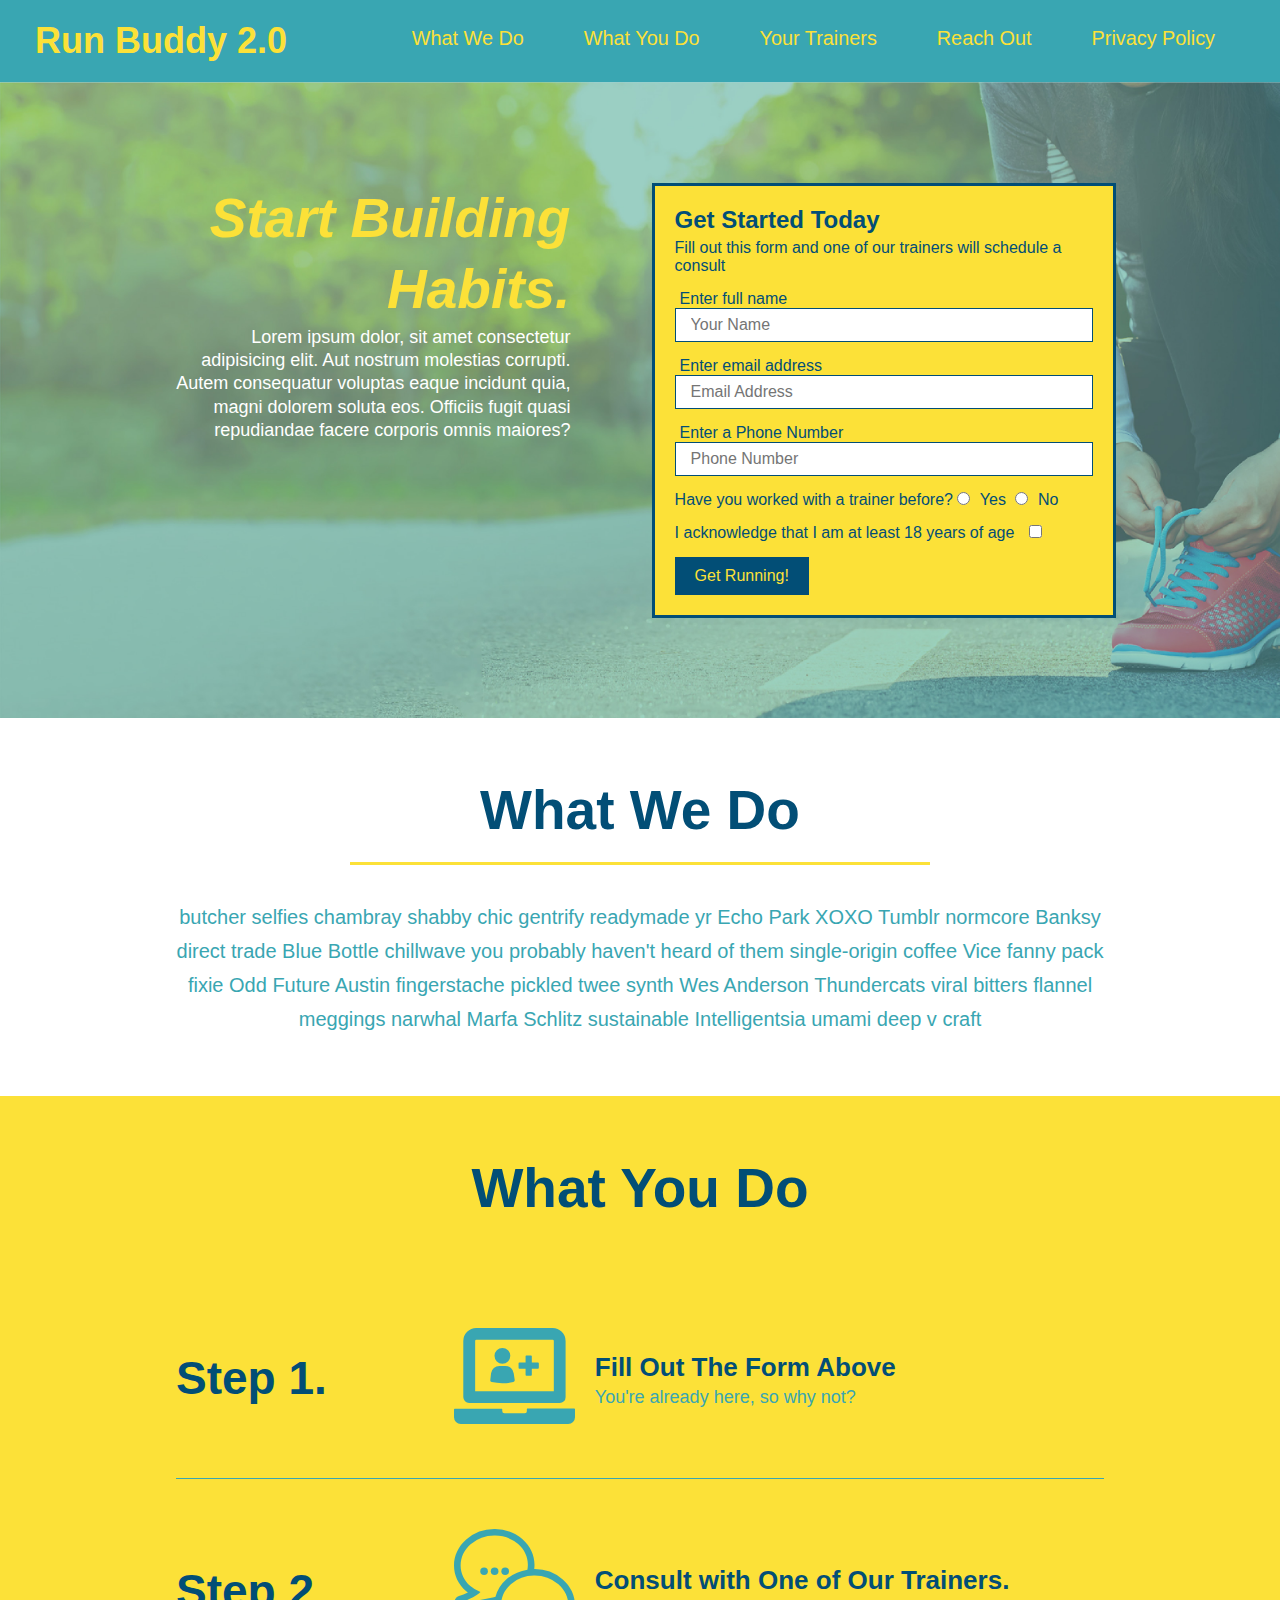
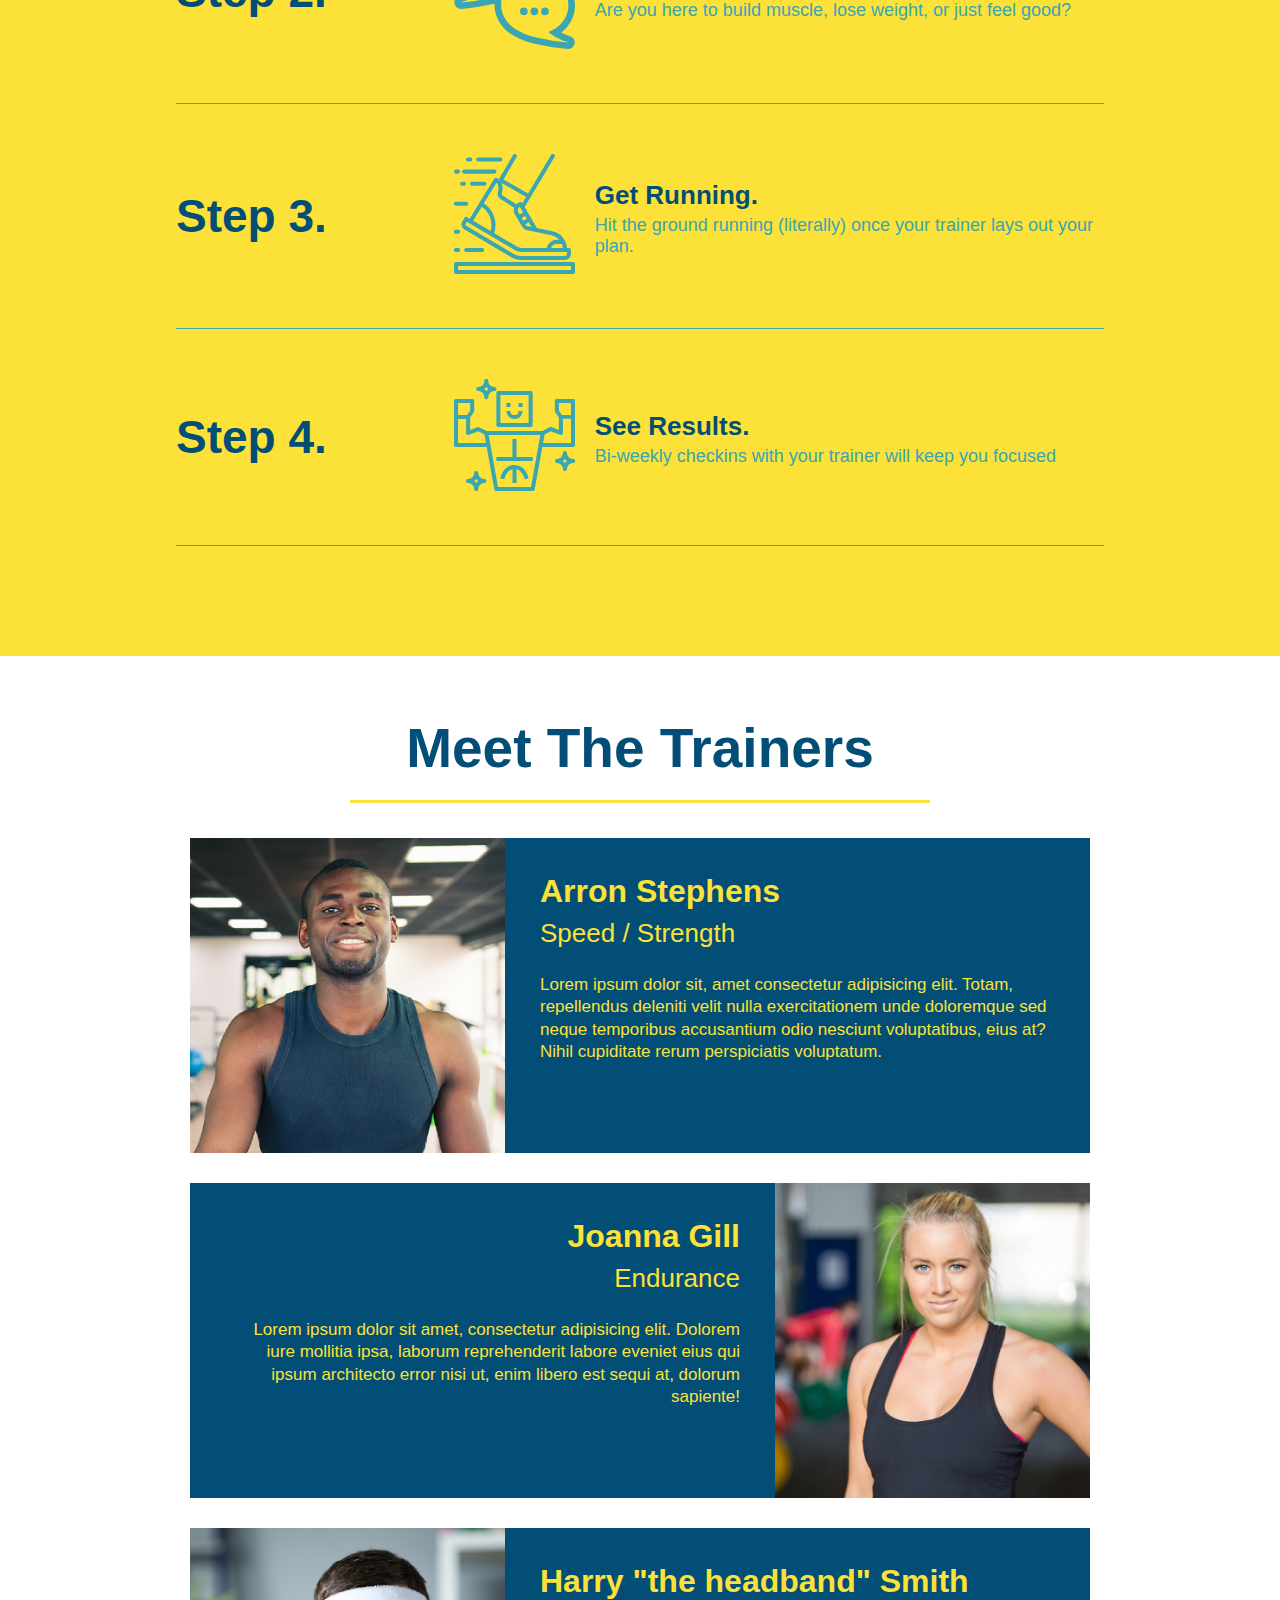
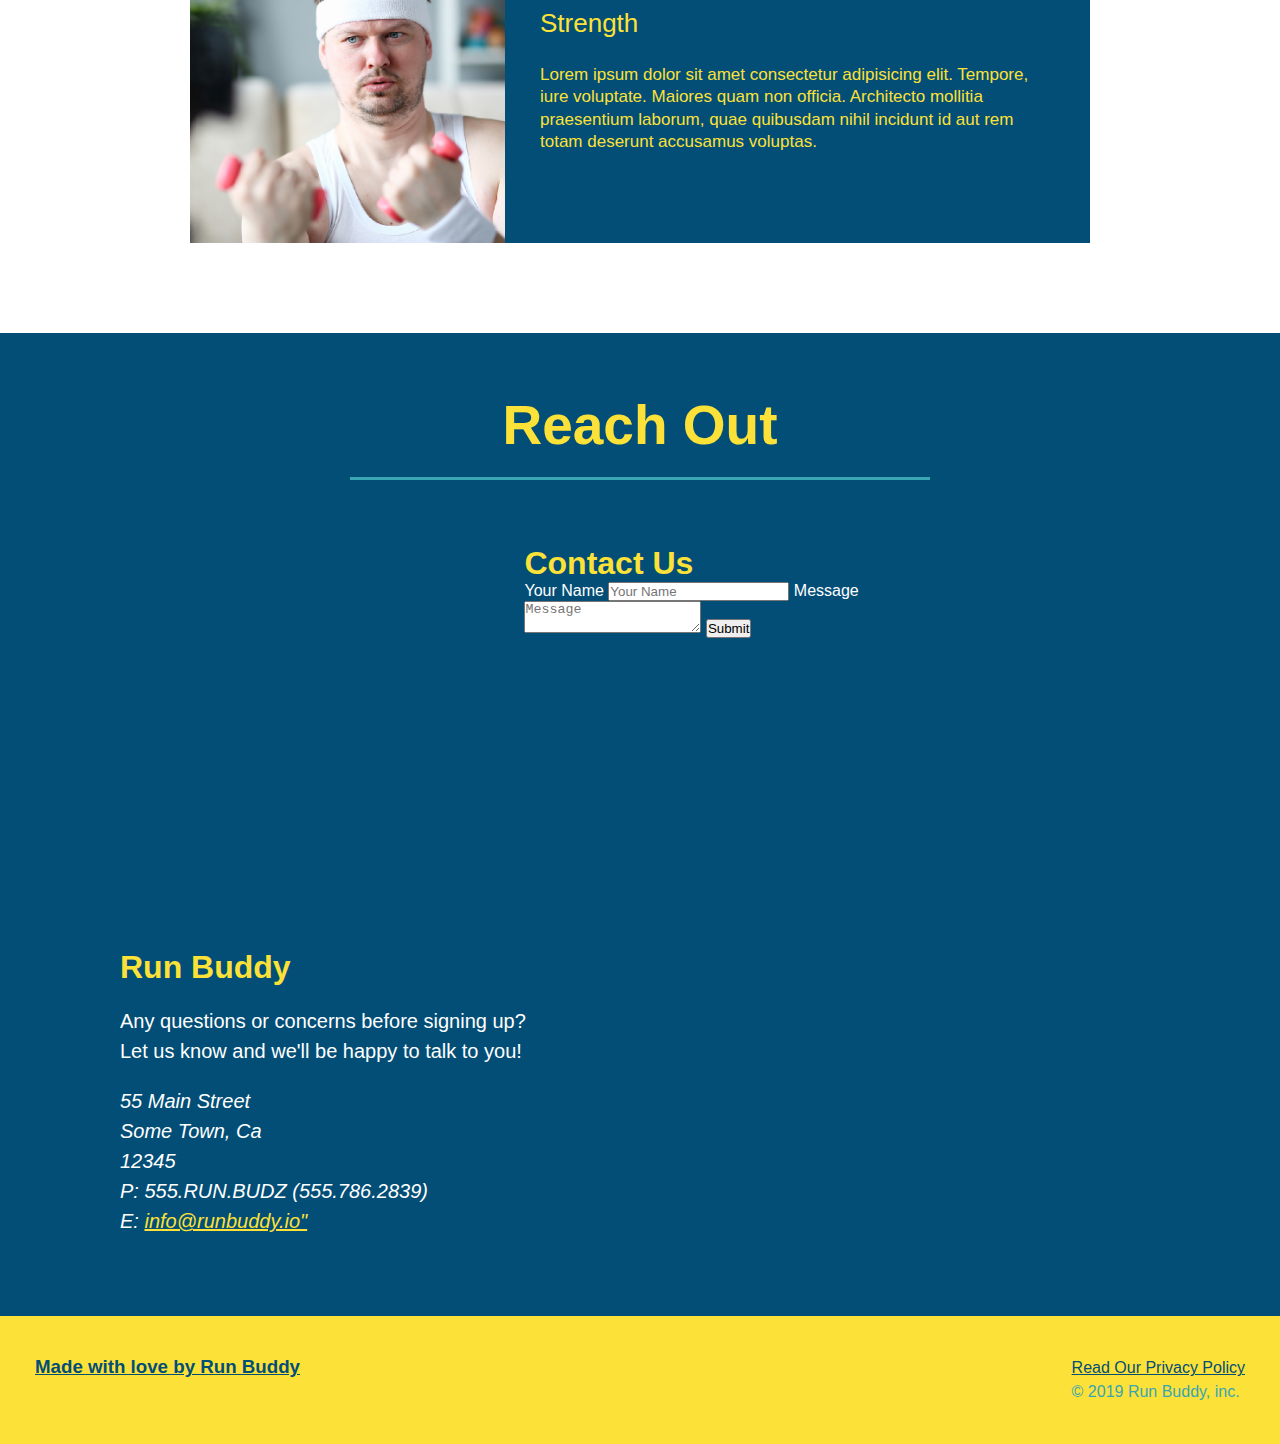
==== index.html @ e5f7a43a "added flexbox and css to steps" ====
<!DOCTYPE html>
<html lang="en">
<head>
    <meta charset="UTF-8">
    <meta name="viewport" content="width=device-width, initial-scale=1.0">
    <title>Run Buddy 2.0 Landing Page</title>
    <link rel="stylesheet" href="./assets/css/stylesheet.css"/>
</head>
<body>
    <!-- Navigation -->
    <header>
        <h1>
            <a href="index.html">Run Buddy 2.0</a>
        </h1>
            <nav>
                <ul>
                    <li>
                        <a href="#what-we-do">What We Do</a>
                    </li>
                    <li>
                        <a href="#what-you-do">What You Do</a>
                    </li>
                    <li>
                        <a href="#your-trainers">Your Trainers</a>
                    </li>
                    <li>
                        <a href="#reach-out">Reach Out</a>
                    </li>
                    <li>
                        <a href="./privacy-policy.html">Privacy Policy</a>
                    </li>
                </ul>
            </nav>
    </header>

    <!-- Hero/Jumbotron-->
    <section class="hero">
        <div class="hero-cta">
            <h2>Start Building Habits.</h2>
            <p>
                Lorem ipsum dolor, sit amet consectetur adipisicing elit. Aut nostrum molestias corrupti. Autem consequatur voluptas eaque incidunt quia, magni dolorem soluta eos. Officiis fugit quasi repudiandae facere corporis omnis maiores?
            </p>
        </div>
        <div class="hero-form">
            <h3>
                Get Started Today
            </h3>
            <p>Fill out this form and one of our trainers will schedule a consult</p>
        <form>
            <label for="name">Enter full name</label>
            <input type="text" placeholder="Your Name" name="name" id="name" class="form-input" />
            <label for="email">Enter email address</label>
            <input type="email" placeholder="Email Address" name="email" id="email" class="form-input" />
            <label for="phone">Enter a Phone Number</label>
            <input type="tel" placeholder="Phone Number" name="phone" id="phone" class="form-input" />
            <p>
                Have you worked with a trainer before?
                <input type="radio" name="trainer-confirm" id="trainer-yes" />
                <label for="trainer-yes">Yes</label>
                <input type="radio" name="trainer-confirm" id="trainer-no" />
                <label for="trainer-no">No</label>
            </p>
            <p>
                I acknowledge that I am at least 18 years of age
                <label for="checkbox"></label>
                <input type="checkbox" name="age-confirm" id="checkbox" />
            </p>
            <button type="submit">
                Get Running!
            </button>
        </form>
        </div>
    </section>

    <!-- Self Explain Section -->
    <section id="what-we-do" class="intro">
        <div class="flex-row">  
            <h2 class="section-title primary-border">
                What We Do
            </h2>
        </div>
        <div class="flex-row">
            <p>
                butcher selfies chambray shabby chic gentrify readymade yr Echo Park XOXO Tumblr normcore Banksy direct trade Blue Bottle chillwave you probably haven't heard of them single-origin coffee Vice fanny pack fixie Odd Future Austin fingerstache pickled twee synth Wes Anderson Thundercats viral bitters flannel meggings narwhal Marfa Schlitz sustainable Intelligentsia umami deep v craft
            </p>
        </div>
    </section>

    <!-- What they do -->
    <section id="what-you-do" class="steps">
        <div class="flex-row">
            <h2 class="section-title primary-border">
                What You Do
            </h2>
        </div>
            <div class="step">
                <h3>Step 1.</h3>    
                <div class="step-info">
                    <div class="step-img">
                        <img src="./assets/images/step-1.svg" alt="step one" />
                    </div>
                    <div class="step-text">
                        <h4>Fill Out The Form Above</h4>
                        <p>You're already here, so why not?</p>
                    </div>
                </div>
            </div>

            <div class="step">
                <h3>Step 2.</h3>
                <div class="step-info">
                    <div class="step-img">
                        <img src="./assets/images/step-2.svg" alt="step two" />
                    </div>
                    <div class="step-text">
                        <h4>Consult with One of Our Trainers.</h4>
                        <p>Are you here to build muscle, lose weight, or just feel good?</p>
                    </div>
                </div>
            </div>

            <div class="step">
                <h3>Step 3.</h3>
                <div class="step-info">
                    <div class="step-img">
                        <img src="./assets/images/step-3.svg" alt="step three" />
                    </div>
                    <div class="step-text">
                        <h4>Get Running.</h4>
                        <p>Hit the ground running (literally) once your trainer lays out your plan.</p>
                    </div>
                </div>
            </div>

            <div class="step">
                <h3>Step 4.</h3>
                <div class="step-info">
                    <div class="step-img">
                        <img src="./assets/images/step-4.svg" alt="step four" />
                    </div>
                    <div class="step-text">
                        <h4>See Results.</h4>
                        <p>Bi-weekly checkins with your trainer will keep you focused</p>
                    </div>
                </div>
            </div>
    </section>
    
    <!-- Trainers -->
    <section id="your-trainers" class="trainers">
        <div class="flex-row">
            <h2 class="section-title primary-border">
                Meet The Trainers
            </h2>
        </div>
            <article class="trainer">
                <img src="./assets/images/trainer-1.jpg" alt="Arron Stephens in his workout clothes ready to pump iron" />
                <div class="trainer-bio text-left">
                    <h3>Arron Stephens</h3>
                    <h4>Speed / Strength</h4>
                    <p>
                        Lorem ipsum dolor sit, amet consectetur adipisicing elit. Totam, repellendus deleniti velit nulla exercitationem unde doloremque sed neque temporibus accusantium odio nesciunt voluptatibus, eius at? Nihil cupiditate rerum perspiciatis voluptatum.    
                    </p>
                </div>
            </article>

            <article class="trainer">
                <div class="trainer-bio text-right">
                    <h3>Joanna Gill</h3>
                    <h4>Endurance</h4>
                    <p>
                        Lorem ipsum dolor sit amet, consectetur adipisicing elit. Dolorem iure mollitia ipsa, laborum reprehenderit labore eveniet eius qui ipsum architecto error nisi ut, enim libero est sequi at, dolorum sapiente!
                    </p>
                </div>
                <img src="./assets/images/trainer-2.jpg" alt="Joanna Gill cooling off after a workout" />
            </article>

            <article class="trainer">
                <img src="assets/images/trainer-3.jpg" alt="Harry Smith wearing a headband and lifting comically small pink weights" />
                <div class="trainer-bio text-left">
                    <h3>Harry "the headband" Smith</h3>
                    <h4>Strength</h4>
                    <p>
                        Lorem ipsum dolor sit amet consectetur adipisicing elit. Tempore, iure voluptate. Maiores quam non officia. Architecto mollitia praesentium laborum, quae quibusdam nihil incidunt id aut rem totam deserunt accusamus voluptas.
                    </p>
                </div>
            </article>
    </section>
    
    <!-- Contact -->
    <section id="reach-out" class="contact">
        <div class="flex-row">
            <h2 class="section-title secondary-border">
                Reach Out
            </h2>
        </div>
        <div class="contact-info">
            <iframe 
                src="https://www.google.com/maps/embed?pb=!1m18!1m12!1m3!1d3438.8294941119557!2d-97.68626762032852!3d30.469267205422703!2m3!1f0!2f0!3f0!3m2!1i1024!2i768!4f13.1!3m3!1m2!1s0x8644ce117049b01d%3A0x8d2529f5bf6e334f!2s16120%20Travesia%20Way%2C%20Austin%2C%20TX%2078728!5e0!3m2!1sen!2sus!4v1606600371238!5m2!1sen!2sus" 
                frameborder="0" style="border:0;" allowfullscreen="" aria-hidden="false" tabindex="0">
            </iframe>
            <div class="contact-form">
                <h3>Contact Us</h3>
                <form>
                    <label for="contact-name">Your Name</label>
                    <input type="text" id="contact-name" placeholder="Your Name" />

                    <label for="contact-message">Message</label>
                    <textarea id="contact-message" placeholder="Message"></textarea>

                    <button type="submit">Submit</button>
                </form>
            </div>
            <div>
                <h3>Run Buddy</h3>
                <p>
                    Any questions or concerns before signing up?
                    <br />
                    Let us know and we'll be happy to talk to you!
                </p>
                <address>
                    55 Main Street <br />
                    Some Town, Ca <br />
                    12345 <br />
                    P: 555.RUN.BUDZ (555.786.2839) <br />
                    E: <a href="mailto:info@runebuddy.io">info@runbuddy.io"</a>
                </address>
            </div>
        </div>
    </section>
    <!-- Footer -->
    <footer>
        <h3>
            <a href="index.html">Made with love by Run Buddy</a>
        </h3>
        <div>
            <a href="./privacy-policy.html">Read Our Privacy Policy</a><br >
            &copy; 2019 Run Buddy, inc.
        </div>
    </footer>
    
</body>
</html>
---- assets/css/stylesheet.css ----
* {
    margin: 0;
    padding: 0;
    box-sizing: border-box;
}

body {
    color: #39a6b2;
    font-family: Helvetica, Arial, sans-serif;
}

header {
    padding: 20px 35px;
    background-color: #39a6b2;
    display: flex;
    justify-content: space-between;
    flex-wrap: wrap;
}

header h1 {
    font-weight: bold;
    font-size: 36px;
    color: #fce138;
    margin: 0;
}

header a {
    text-decoration: none;
    color: #fce138;
}

header nav {
    margin: 7px 0;
}

header nav ul {
    display: flex;
    flex-wrap: wrap;
    justify-content: space-between;
    align-items: center;
    list-style: none;
}

header nav ul li a {
    margin: 0 30px;
    font-weight: lighter;
    font-size: 1.55vw;
}

footer {
    background: #fce138;
    width: 100%;
    padding: 40px 35px;
    display: flex;
    justify-content: space-between;
    flex-wrap: wrap;
}

footer h2 {
    color: #024e76;
    font-size: 30px;
    margin: 0;
}

footer div {
    line-height: 1.5;
}

footer a {
    color: #024e76;
}

section {
    padding: 60px;
}

.section-title {
    font-size: 55px;
    color: #024e76;
    border-bottom: 3px solid;
    padding-bottom:20px ;
    text-align: center;
    margin: 0 auto 35px auto;
    width: 50%;
}

.flex-row {
    display: flex;
}

.primary-border {
    border-color: #fce138;
}

.secondary-border {
    border-color: #39a6b2;
}

.hero {
    background-image: url("../images/flipped-hero-image.jpg");
    background-size: cover;
    position: relative;
    display: flex;
    justify-content: center;
    flex-wrap: wrap;
}

.hero-cta {
    width: 35%;
    text-align: right;
    margin: 3.5%;
    color: #ffffff;
    font-size: 18px;
    line-height: 1.3;
}

.hero-cta h2 {
    font-style: italic;
    font-size: 55px;
    color: #fce138;
}

.hero-form {
    background-color: #fce138;
    padding: 20px;
    color: #024e76;
    border: solid 3px #024e76;
    width: 40%;
    margin: 3.5%;
}

.hero-form h3 {
    font-size: 24px;
    margin: 0;
}

.hero-form p {
    margin: 5px 0 15px 0;
}

.form-input {
    border: 1px solid #024e76;
    display: block;
    padding: 7px 15px;
    font-size: 16px;
    color: #024e76;
    width: 100%;
    margin-bottom: 15px;
}

.hero-form label {
    margin: 0 5px;
}

.hero-form button {
    color: #fce138;
    background-color: #024e76;
    border: none;
    padding: 10px 20px;
    font-size: 16px;
}

.intro p {
    text-align: center;
    margin: 0 auto;
    line-height: 1.7;
    color: #39a6b2;
    width: 80%;
    font-size: 20px;
}

.steps {
    background: #fce138;
}

.step {
    margin: 50px auto;
    padding-bottom: 50px;
    width: 80%;
    border-bottom: 1px solid #39a6b2;
    display: flex;
    flex-wrap: wrap;
    align-items: center;
    justify-content: space-between;
}

.step h3 {
    color: #024e76;
    font-size: 46px;
    flex: 1 30%;
}

.step h4 {
    font-size: 26px;
    line-height: 1.5;
    color: #024e76;
}

.step-img {
    flex: 1 12%;
    margin-right: 20px;
}

.step-img img {
    max-width: 100%;
}

.step-info {
    flex: 2 70%;
    display: flex;
    flex-wrap: wrap;
    align-items: center;
}

.step-text {
    flex: 12;
}

.step-text p {
    color: #39a6b2;
    font-size: 18px;
}

.trainer {
    text-align: center;
    width: 900px;
    margin: 0 auto 30px auto;
    background: #024e76;
    color: #fce138;
    overflow: auto;
}

.trainer img {
    width: 35%;
    float: left;
}

.trainer-bio {
    padding: 35px;
    float: left;
    width: 65%;
}

.trainer-bio h3 {
    font-size: 32px;
    margin-bottom: 8px;
}

.trainer-bio h4 {
    font-weight: lighter;
    font-size: 26px;
    margin-bottom: 25px;
}

.trainer-bio p {
    font-size: 17px;
    line-height: 1.3;
}

.text-left {
    text-align: left;
}

.text-right {
    text-align: right;
}

.contact {
    background-color: #024e76;
}

.contact h2 {
    color: #fce138;
}

.contact-info iframe {
    width: 400px;
    height: 400px;
}

.contact-info div {
    width: 410px;
    display: inline-block;
    vertical-align: top;
    text-align: left;
    margin: 30px 0 0 60px;
    color: white;
}

.contact-info h3 {
    color: #fce138;
    font-size: 32px;
}

.contact-info p, .contact-info address {
    margin: 20px 0;
    line-height: 1.5;
    font-size: 20px;
    font-size: normal;
}

.contact-info a {
    color: #fce138;
}
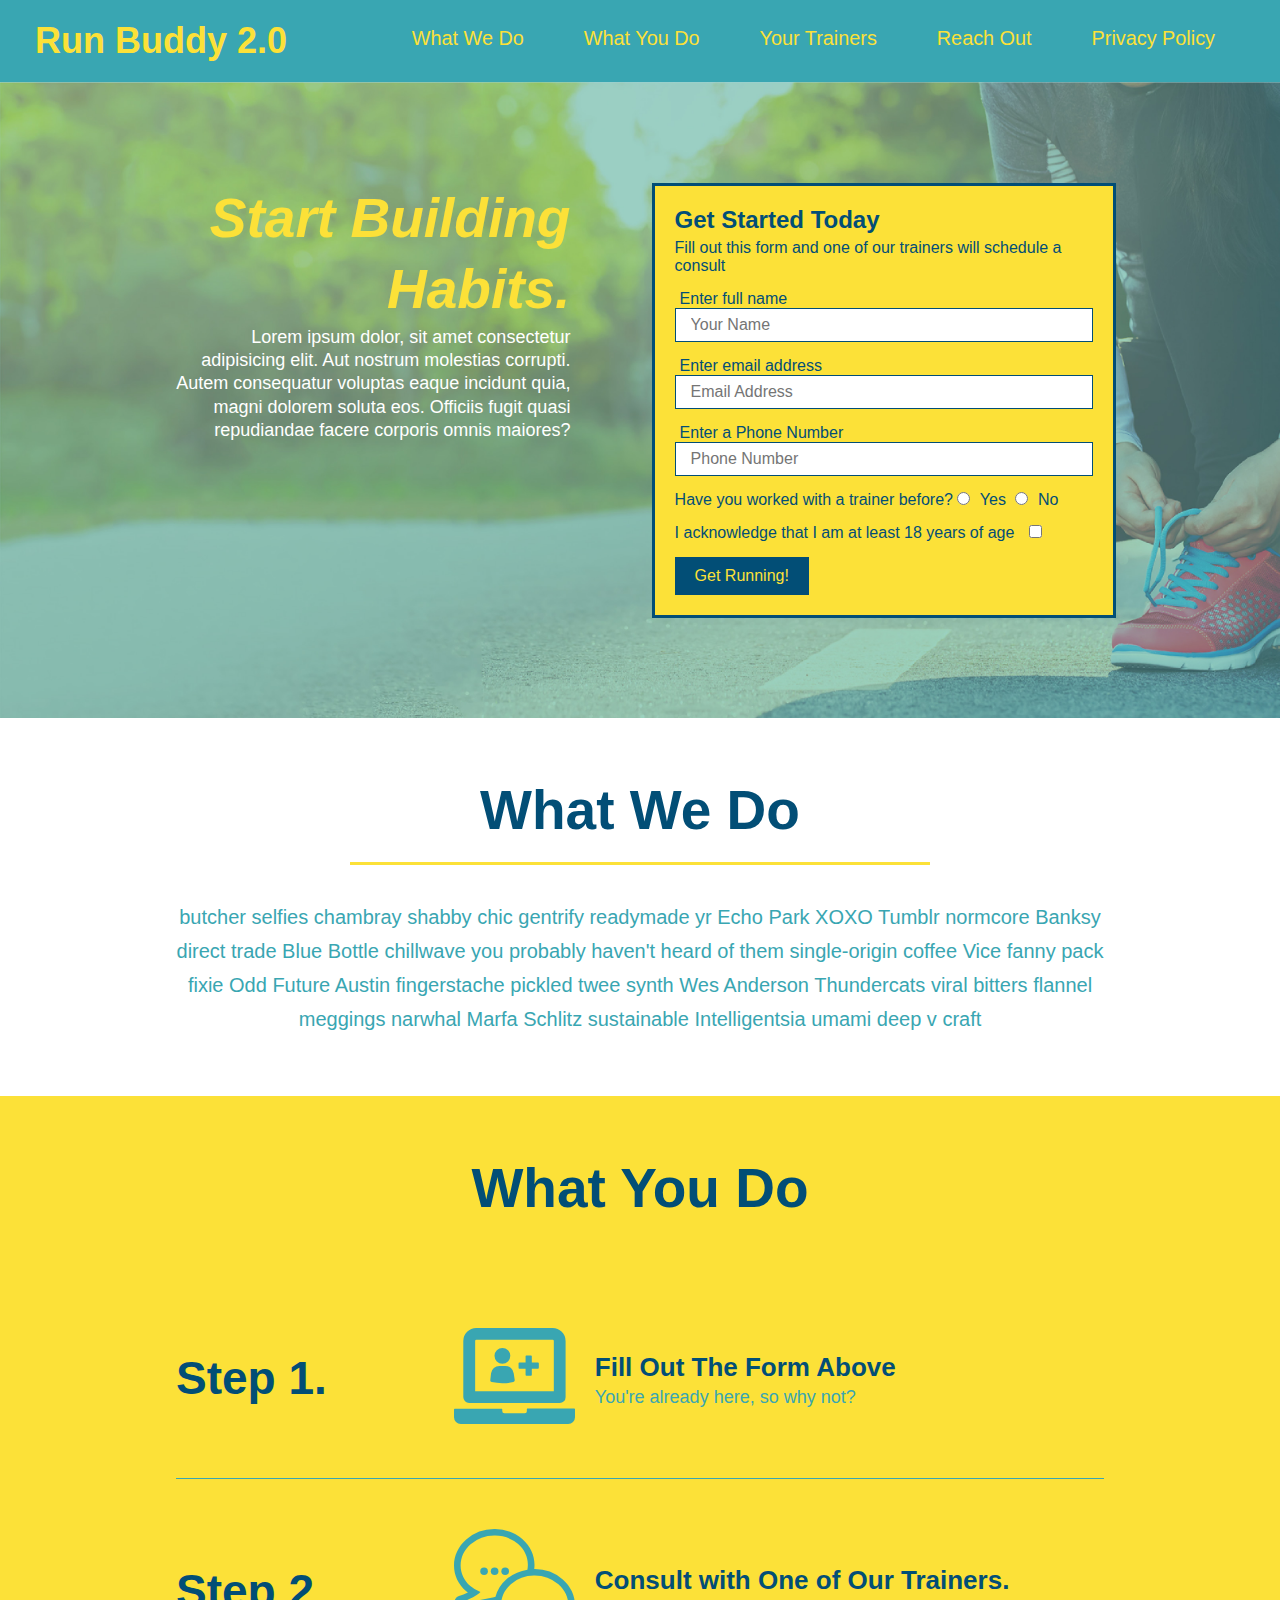
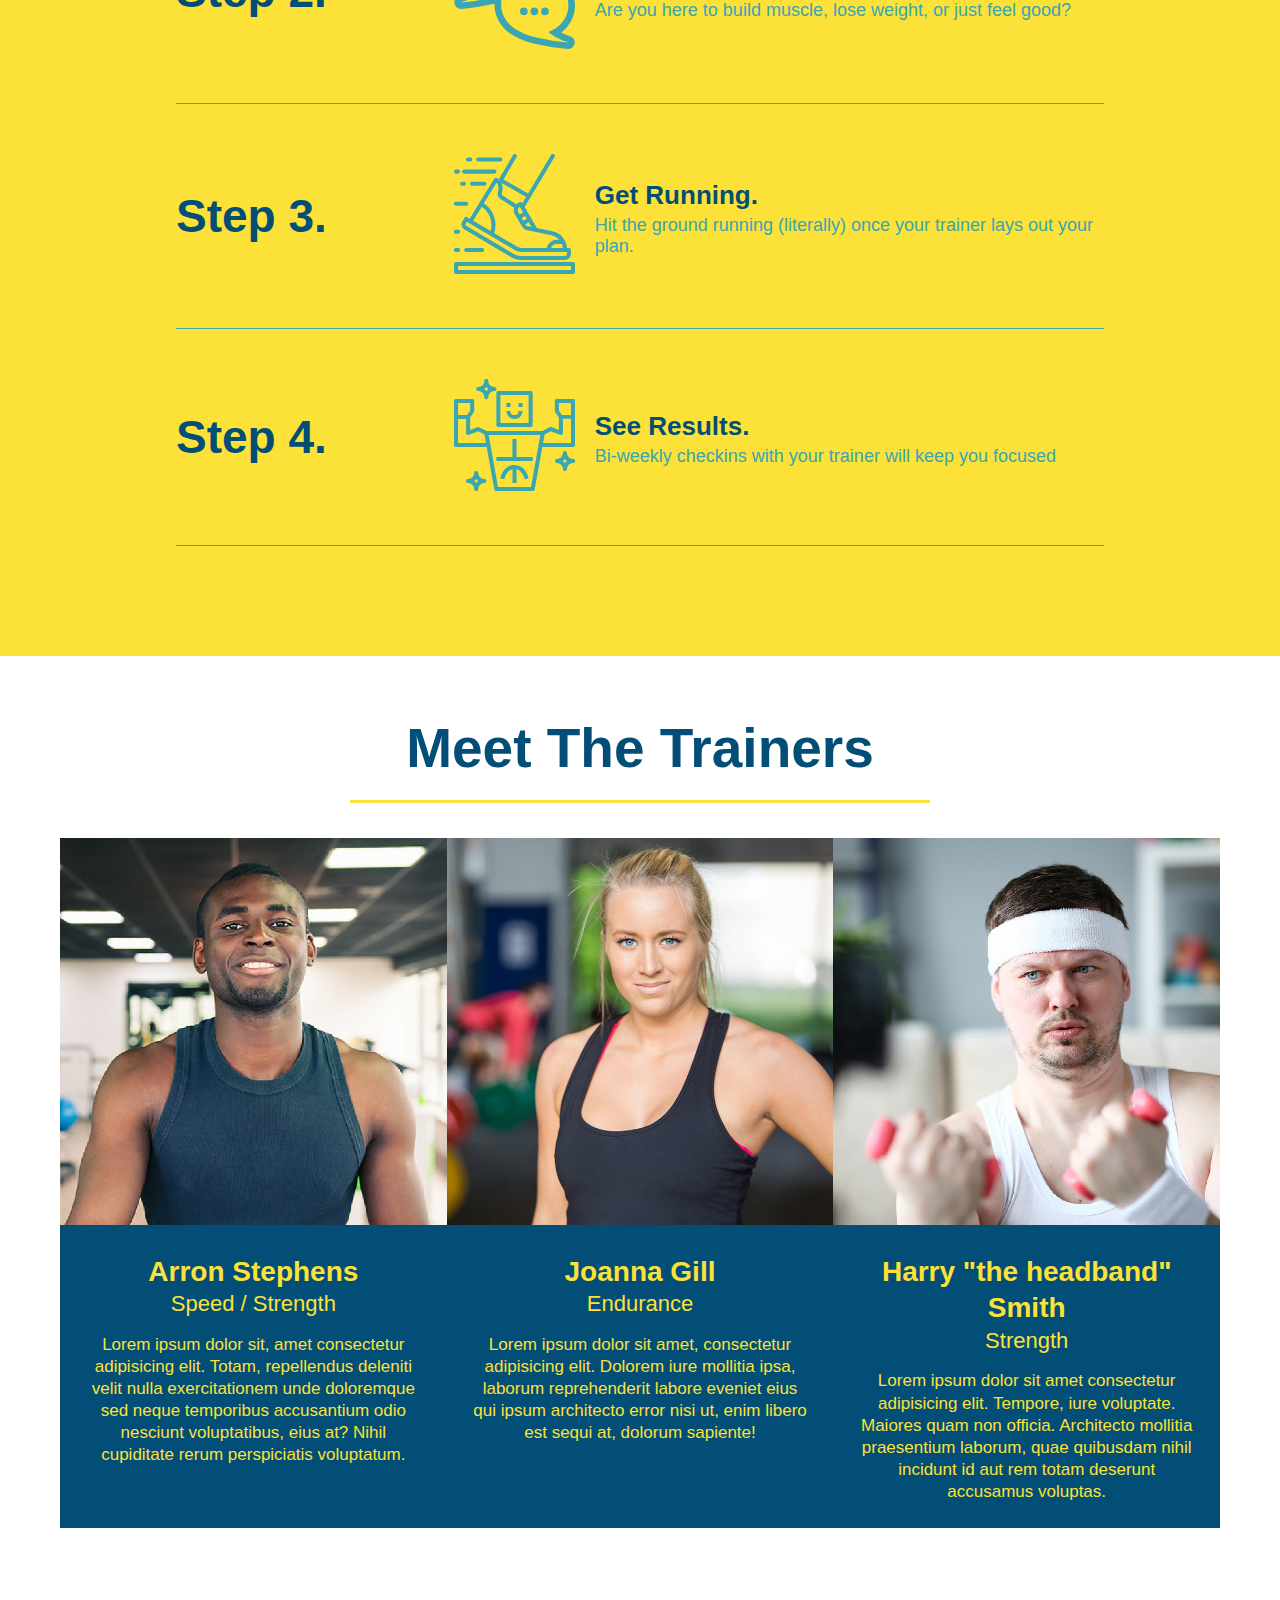
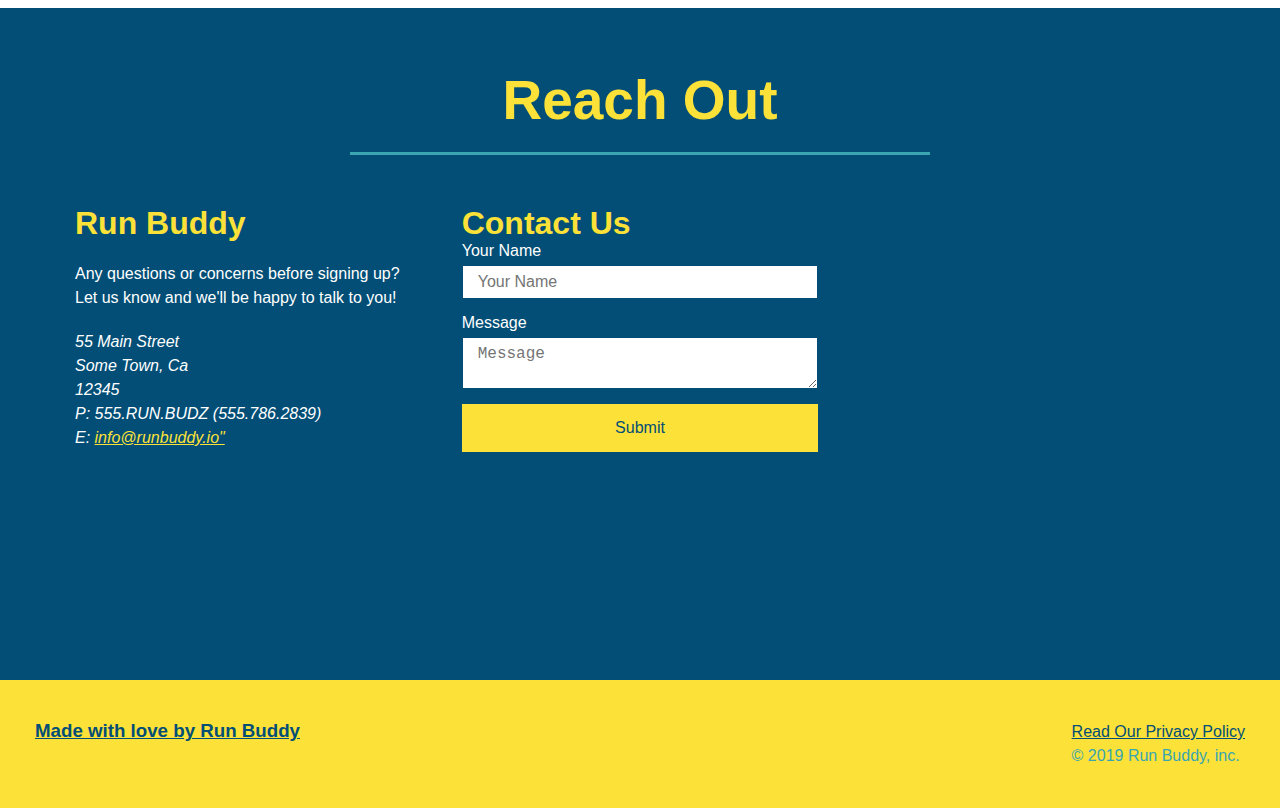
==== commit 75b96e2a: "added flexbox and css to contact" ====
--- a/index.html
+++ b/index.html
@@ -147,17 +147,18 @@
     </section>
     
     <!-- Trainers -->
-    <section id="your-trainers" class="trainers">
+    <section id="your-trainers" class="">
         <div class="flex-row">
             <h2 class="section-title primary-border">
                 Meet The Trainers
             </h2>
         </div>
+        <div class="trainers">
             <article class="trainer">
                 <img src="./assets/images/trainer-1.jpg" alt="Arron Stephens in his workout clothes ready to pump iron" />
-                <div class="trainer-bio text-left">
-                    <h3>Arron Stephens</h3>
-                    <h4>Speed / Strength</h4>
+                <div class="trainer-bio">
+                    <h3 class="trainer-name">Arron Stephens</h3>
+                    <h4 class="trainer-role">Speed / Strength</h4>
                     <p>
                         Lorem ipsum dolor sit, amet consectetur adipisicing elit. Totam, repellendus deleniti velit nulla exercitationem unde doloremque sed neque temporibus accusantium odio nesciunt voluptatibus, eius at? Nihil cupiditate rerum perspiciatis voluptatum.    
                     </p>
@@ -165,52 +166,39 @@
             </article>
 
             <article class="trainer">
-                <div class="trainer-bio text-right">
-                    <h3>Joanna Gill</h3>
-                    <h4>Endurance</h4>
+                <img src="./assets/images/trainer-2.jpg" alt="Joanna Gill cooling off after a workout" />
+                <div class="trainer-bio">
+                    <h3 class="trainer-name">Joanna Gill</h3>
+                    <h4 class="trainer-role">Endurance</h4>
                     <p>
                         Lorem ipsum dolor sit amet, consectetur adipisicing elit. Dolorem iure mollitia ipsa, laborum reprehenderit labore eveniet eius qui ipsum architecto error nisi ut, enim libero est sequi at, dolorum sapiente!
                     </p>
                 </div>
-                <img src="./assets/images/trainer-2.jpg" alt="Joanna Gill cooling off after a workout" />
             </article>
 
             <article class="trainer">
                 <img src="assets/images/trainer-3.jpg" alt="Harry Smith wearing a headband and lifting comically small pink weights" />
-                <div class="trainer-bio text-left">
-                    <h3>Harry "the headband" Smith</h3>
-                    <h4>Strength</h4>
+                <div class="trainer-bio">
+                    <h3 class="trainer-name">Harry "the headband" Smith</h3>
+                    <h4 class="trainer-role">Strength</h4>
                     <p>
                         Lorem ipsum dolor sit amet consectetur adipisicing elit. Tempore, iure voluptate. Maiores quam non officia. Architecto mollitia praesentium laborum, quae quibusdam nihil incidunt id aut rem totam deserunt accusamus voluptas.
                     </p>
                 </div>
             </article>
+        </div>
+
     </section>
     
     <!-- Contact -->
     <section id="reach-out" class="contact">
         <div class="flex-row">
             <h2 class="section-title secondary-border">
-                Reach Out
-            </h2>
-        </div>
+                    Reach Out
+            </h2>
+        </div>
+
         <div class="contact-info">
-            <iframe 
-                src="https://www.google.com/maps/embed?pb=!1m18!1m12!1m3!1d3438.8294941119557!2d-97.68626762032852!3d30.469267205422703!2m3!1f0!2f0!3f0!3m2!1i1024!2i768!4f13.1!3m3!1m2!1s0x8644ce117049b01d%3A0x8d2529f5bf6e334f!2s16120%20Travesia%20Way%2C%20Austin%2C%20TX%2078728!5e0!3m2!1sen!2sus!4v1606600371238!5m2!1sen!2sus" 
-                frameborder="0" style="border:0;" allowfullscreen="" aria-hidden="false" tabindex="0">
-            </iframe>
-            <div class="contact-form">
-                <h3>Contact Us</h3>
-                <form>
-                    <label for="contact-name">Your Name</label>
-                    <input type="text" id="contact-name" placeholder="Your Name" />
-
-                    <label for="contact-message">Message</label>
-                    <textarea id="contact-message" placeholder="Message"></textarea>
-
-                    <button type="submit">Submit</button>
-                </form>
-            </div>
             <div>
                 <h3>Run Buddy</h3>
                 <p>
@@ -218,6 +206,7 @@
                     <br />
                     Let us know and we'll be happy to talk to you!
                 </p>
+
                 <address>
                     55 Main Street <br />
                     Some Town, Ca <br />
@@ -226,7 +215,29 @@
                     E: <a href="mailto:info@runebuddy.io">info@runbuddy.io"</a>
                 </address>
             </div>
-        </div>
+            
+
+            <div class="contact-form">
+                <h3>Contact Us</h3>
+                <form>
+                    <label for="contact-name">Your Name</label>
+                    <input type="text" id="contact-name" placeholder="Your Name" />
+
+                    <label for="contact-message">Message</label>
+                    <textarea id="contact-message" placeholder="Message"></textarea>
+
+                    <button type="submit">Submit</button>
+                </form>
+
+            </div>
+
+            <iframe 
+                src="https://www.google.com/maps/embed?pb=!1m18!1m12!1m3!1d3438.8294941119557!2d-97.68626762032852!3d30.469267205422703!2m3!1f0!2f0!3f0!3m2!1i1024!2i768!4f13.1!3m3!1m2!1s0x8644ce117049b01d%3A0x8d2529f5bf6e334f!2s16120%20Travesia%20Way%2C%20Austin%2C%20TX%2078728!5e0!3m2!1sen!2sus!4v1606600371238!5m2!1sen!2sus" 
+                frameborder="0" style="border:0;" allowfullscreen="" aria-hidden="false" tabindex="0">
+            </iframe>
+
+        </div>
+            
     </section>
     <!-- Footer -->
     <footer>
--- a/assets/css/stylesheet.css
+++ b/assets/css/stylesheet.css
@@ -223,46 +223,41 @@
 
 .trainer {
     text-align: center;
-    width: 900px;
-    margin: 0 auto 30px auto;
+    margin: 0 auto 20px auto;
     background: #024e76;
     color: #fce138;
-    overflow: auto;
+    flex: 1;
+}
+
+.trainers {
+    width: 100%;
+    margin: 0 auto;
+    display: flex;
+    flex-wrap: wrap;
+    justify-content: space-around;
 }
 
 .trainer img {
-    width: 35%;
-    float: left;
+    width: 100%;
 }
 
 .trainer-bio {
-    padding: 35px;
-    float: left;
-    width: 65%;
+    padding: 25px;
+    line-height: 1.3;
 }
 
 .trainer-bio h3 {
-    font-size: 32px;
-    margin-bottom: 8px;
+    font-size: 28px;
 }
 
 .trainer-bio h4 {
     font-weight: lighter;
-    font-size: 26px;
-    margin-bottom: 25px;
+    font-size: 22px;
+    margin-bottom: 15px;
 }
 
 .trainer-bio p {
     font-size: 17px;
-    line-height: 1.3;
-}
-
-.text-left {
-    text-align: left;
-}
-
-.text-right {
-    text-align: right;
 }
 
 .contact {
@@ -273,17 +268,22 @@
     color: #fce138;
 }
 
+.contact-info {
+    display: flex;
+    justify-content: space-between;
+    flex-wrap: wrap;
+}
+
+.contact-info > * {
+    flex: 1;
+    margin: 15px;
+}
+
 .contact-info iframe {
-    width: 400px;
     height: 400px;
 }
 
 .contact-info div {
-    width: 410px;
-    display: inline-block;
-    vertical-align: top;
-    text-align: left;
-    margin: 30px 0 0 60px;
     color: white;
 }
 
@@ -295,7 +295,7 @@
 .contact-info p, .contact-info address {
     margin: 20px 0;
     line-height: 1.5;
-    font-size: 20px;
+    font-size: 16px;
     font-size: normal;
 }
 
@@ -303,3 +303,24 @@
     color: #fce138;
 }
 
+.contact-form input, .contact-form textarea {
+    border: 1px solid #024e76;
+    display: block;
+    padding: 7px 15px;
+    font-size: 16px;
+    color: #024e76;
+    width: 100%;
+    margin-bottom: 15px;
+    margin-top: 5px;
+}
+
+.contact-form button {
+    width: 100%;
+    border: none;
+    background: #fce138;
+    color: #024e76;
+    text-align: center;
+    padding: 15px 0;
+    font-size: 16px;
+}
+
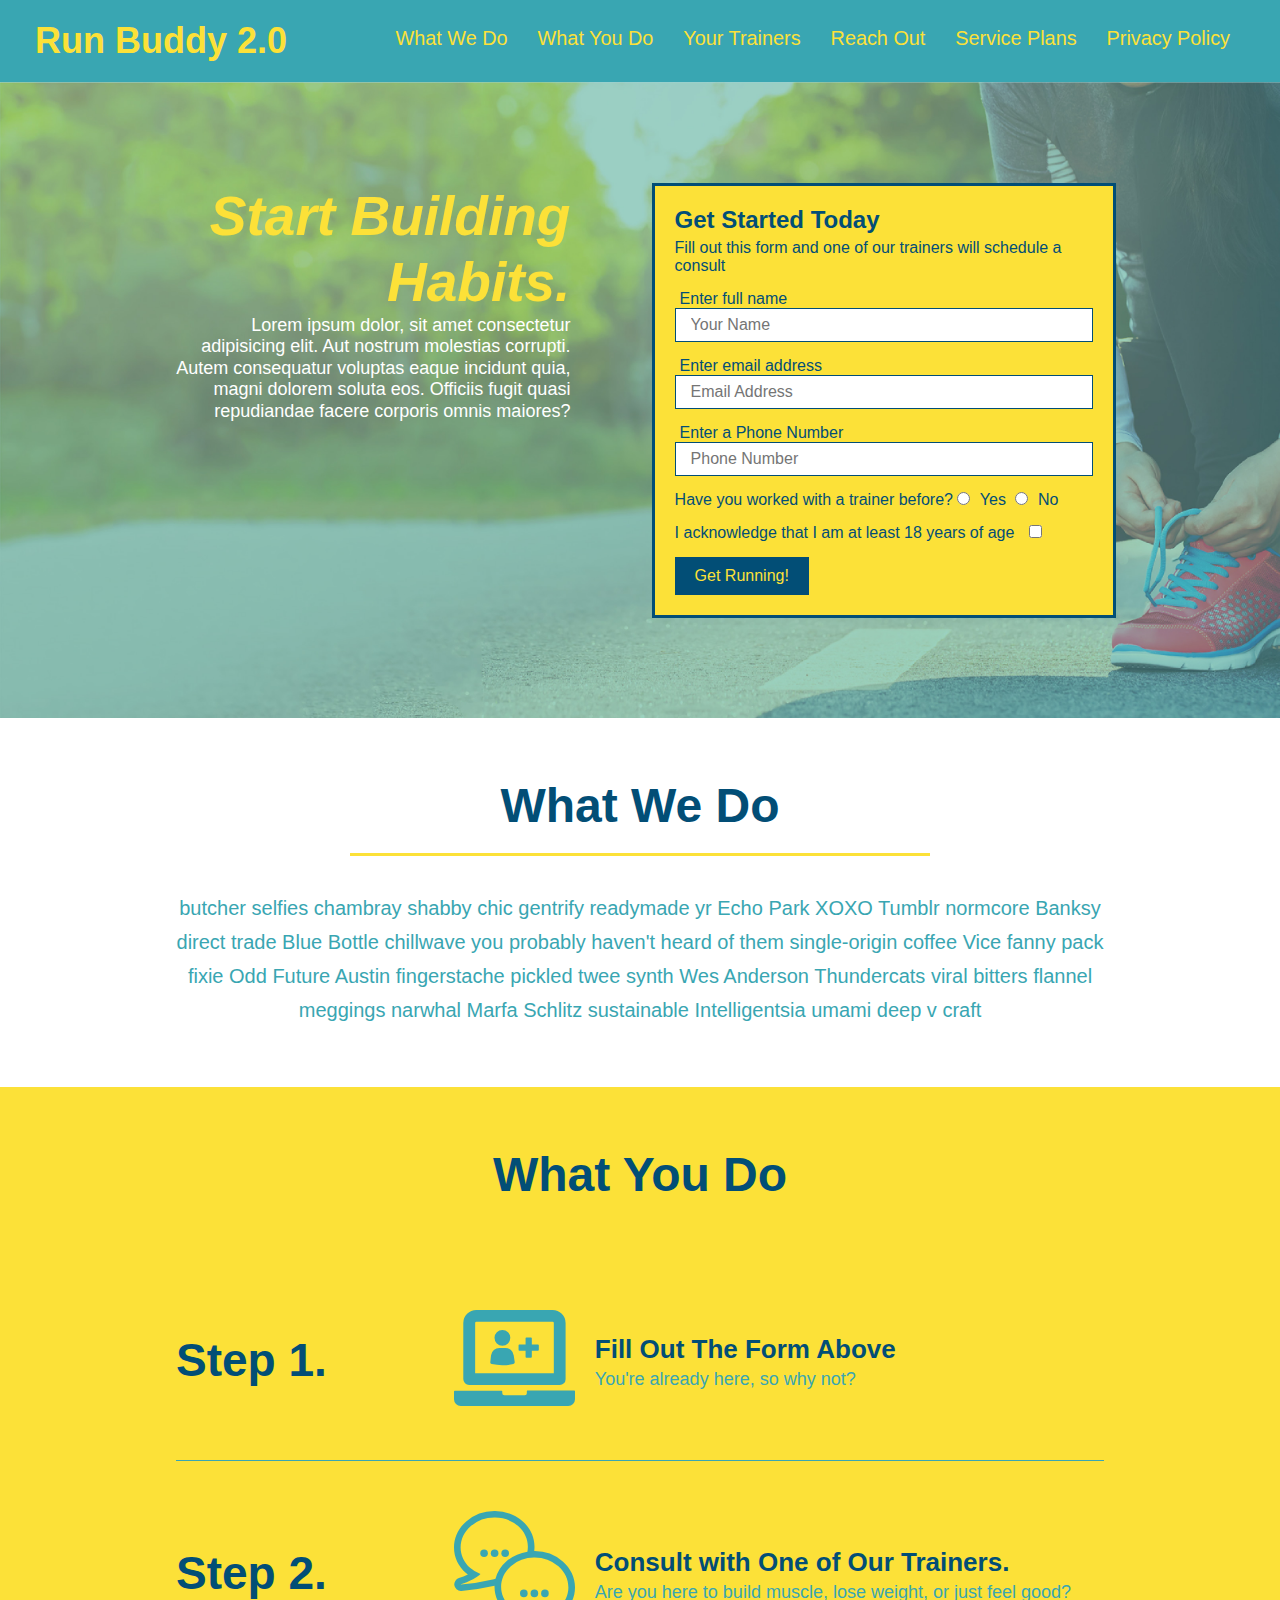
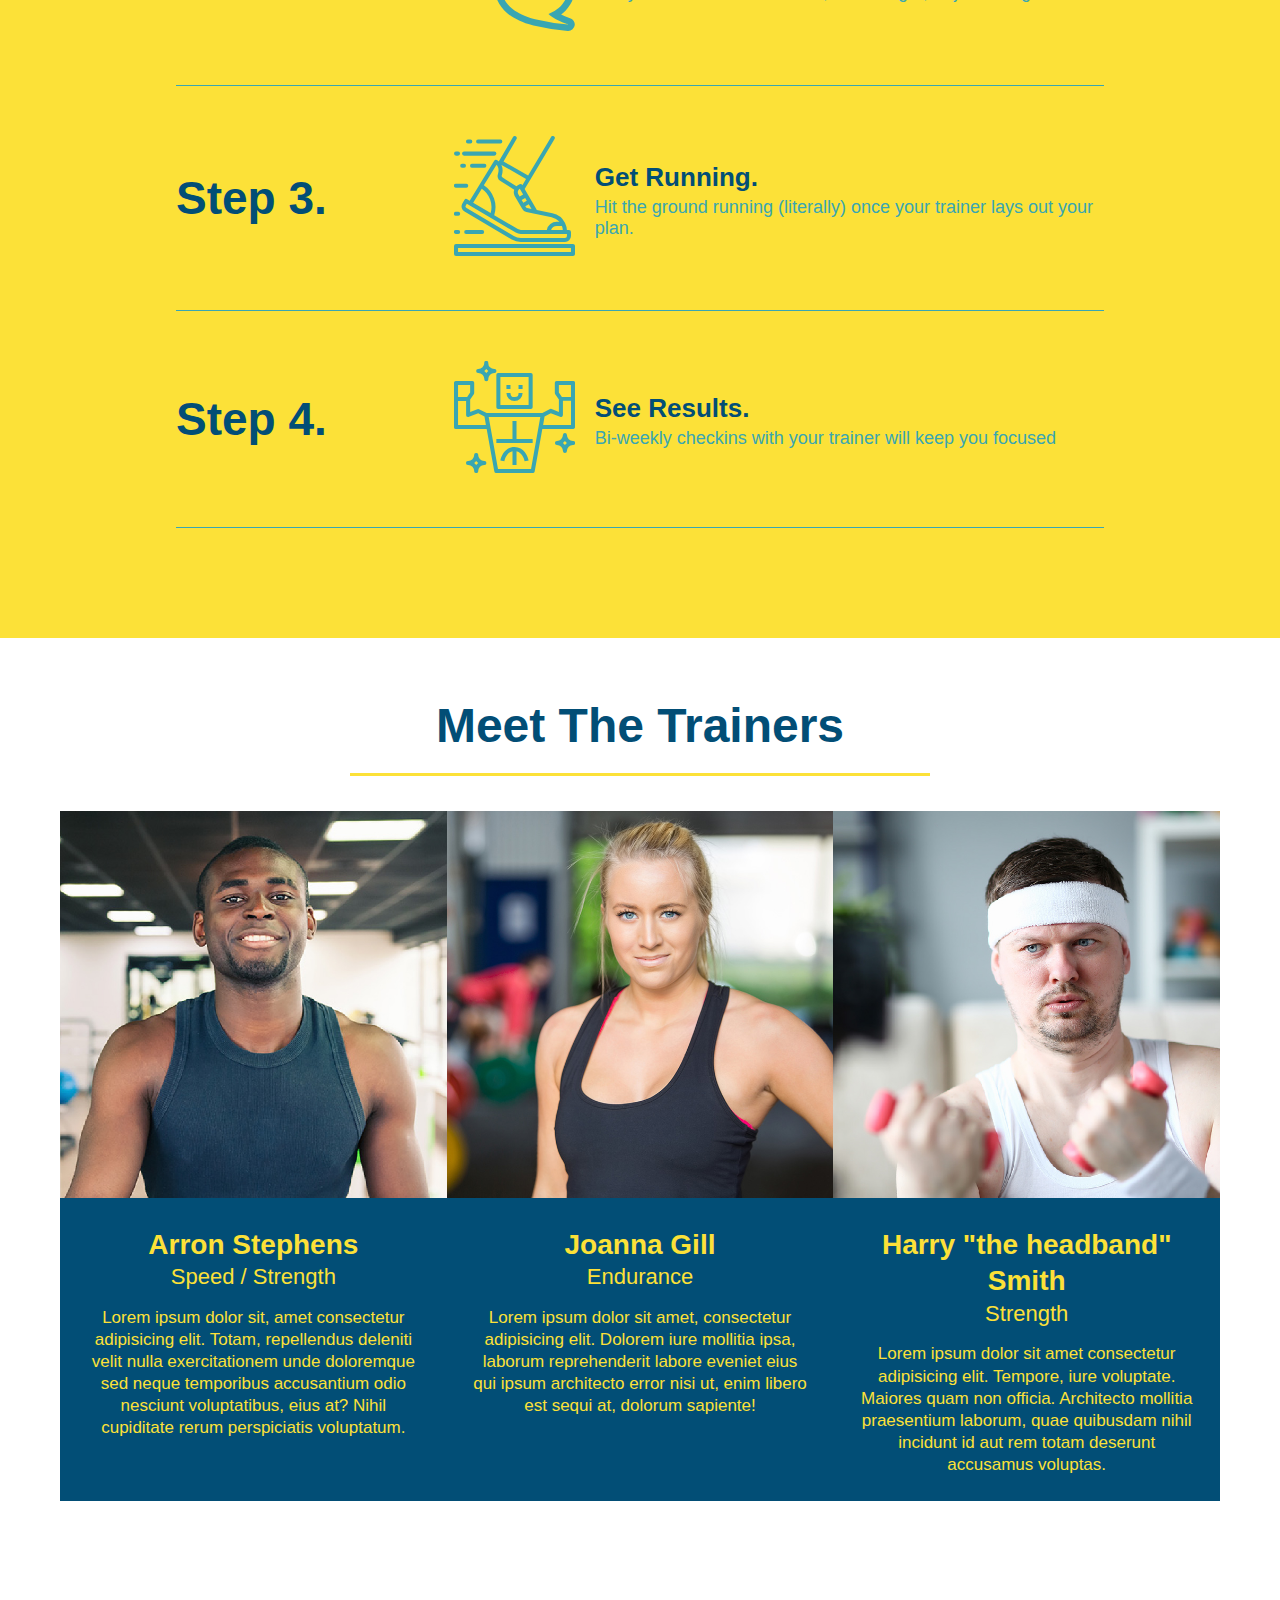
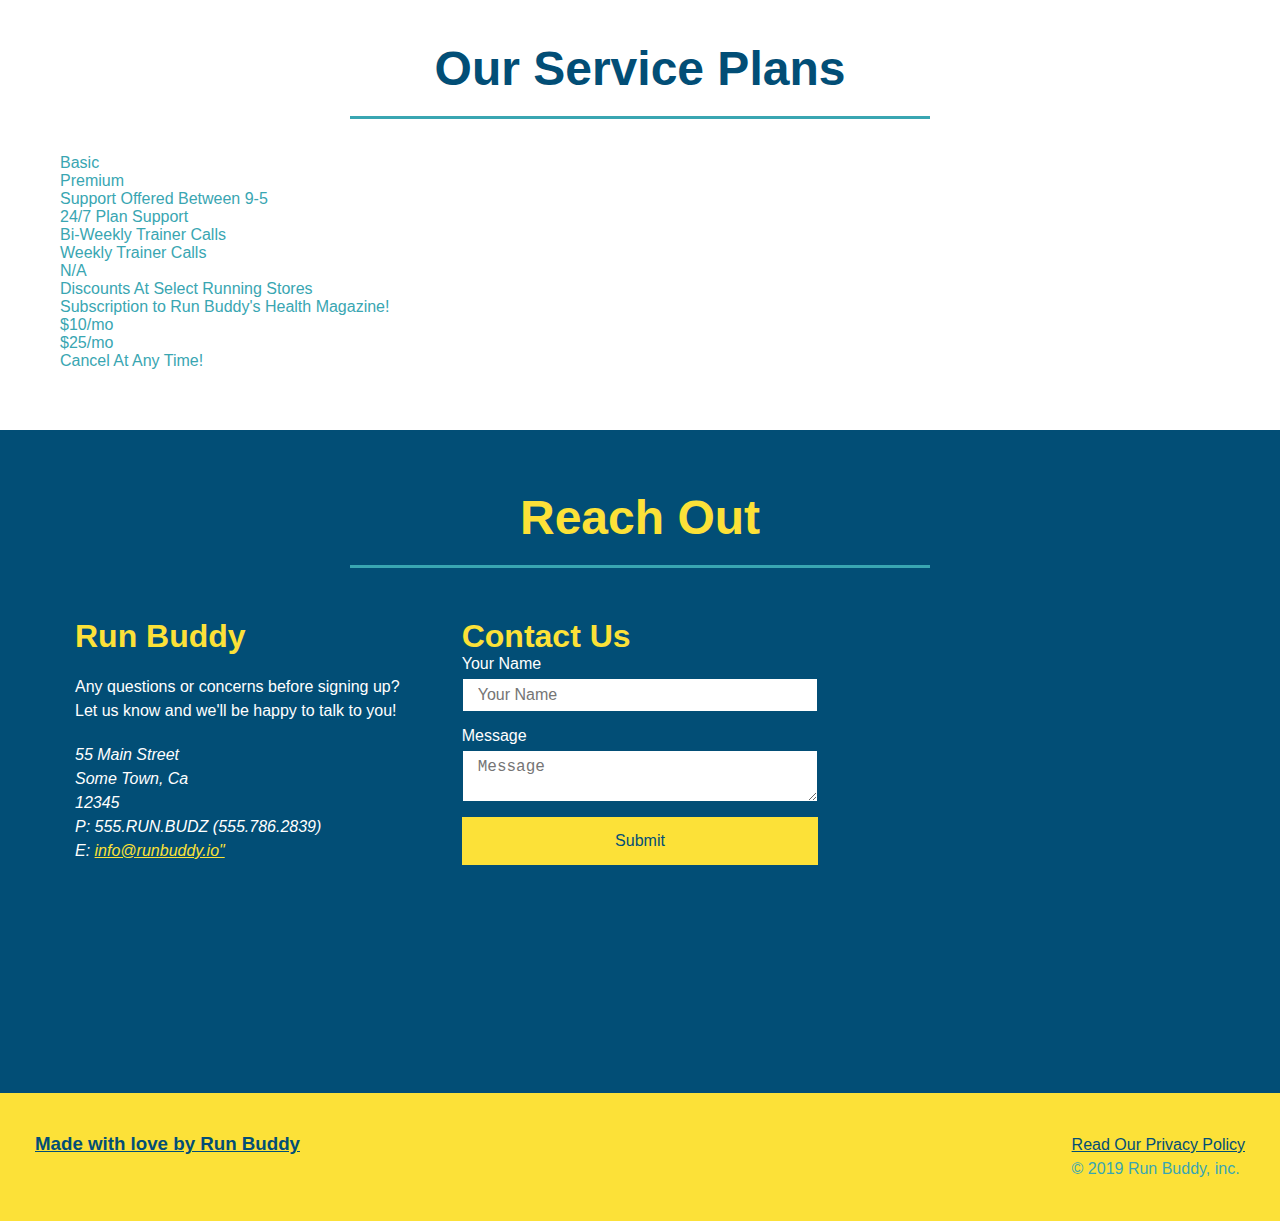
==== commit dea97c89: "added grid html" ====
--- a/index.html
+++ b/index.html
@@ -25,6 +25,9 @@
                     </li>
                     <li>
                         <a href="#reach-out">Reach Out</a>
+                    </li>
+                    <li>
+                        <a href="#service-plans">Service Plans</a>
                     </li>
                     <li>
                         <a href="./privacy-policy.html">Privacy Policy</a>
@@ -189,6 +192,56 @@
         </div>
 
     </section>
+
+    <section id="service-plans" class="services">
+        <h2 class="section-title secondary-border">
+            Our Service Plans
+        </h2>
+        <div class="service-grid-wrapper">
+            <div class="service-grid-container">
+                <!-- Headers -->
+                <div class="service-grid-item">
+                    Basic
+                </div>
+                <div class="service-grid-item">
+                    Premium
+                </div>
+                
+                <!-- Body -->
+                <div class="service-grid-item">
+                    Support Offered Between 9-5
+                </div>
+                <div class="service-grid-item">
+                    24/7 Plan Support
+                </div>
+                <div class="service-grid-item">
+                    Bi-Weekly Trainer Calls
+                </div>
+                <div class="service-grid-item">
+                    Weekly Trainer Calls
+                </div>
+                <div class="service-grid-item">
+                    N/A
+                </div>
+                <div class="service-grid-item">
+                    Discounts At Select Running Stores
+                </div>
+                <div class="service-grid-item">
+                    Subscription to Run Buddy's Health Magazine!
+                </div>
+                <div class="service-grid-item">
+                    $10/mo
+                </div>
+                <div class="service-grid-item">
+                    $25/mo
+                </div>
+                <div class="service-grid-item">
+                    Cancel At Any Time!
+                </div>
+            </div>
+        </div>
+
+    </section>
     
     <!-- Contact -->
     <section id="reach-out" class="contact">
--- a/assets/css/stylesheet.css
+++ b/assets/css/stylesheet.css
@@ -42,7 +42,7 @@
 }
 
 header nav ul li a {
-    margin: 0 30px;
+    padding: 10px 15px;
     font-weight: lighter;
     font-size: 1.55vw;
 }
@@ -75,7 +75,7 @@
 }
 
 .section-title {
-    font-size: 55px;
+    font-size: 48px;
     color: #024e76;
     border-bottom: 3px solid;
     padding-bottom:20px ;
@@ -103,6 +103,7 @@
     display: flex;
     justify-content: center;
     flex-wrap: wrap;
+    align-items: flex-start;
 }
 
 .hero-cta {
@@ -111,7 +112,7 @@
     margin: 3.5%;
     color: #ffffff;
     font-size: 18px;
-    line-height: 1.3;
+    line-height: 1.2;
 }
 
 .hero-cta h2 {
@@ -260,6 +261,18 @@
     font-size: 17px;
 }
 
+.service-grid-container {
+   
+}
+
+.service-grid-item {
+    
+}
+
+.grid-container {
+    justify-items: start;
+}
+
 .contact {
     background-color: #024e76;
 }
@@ -324,3 +337,110 @@
     font-size: 16px;
 }
 
+/* Media query for smaller desktop screens and smaller */
+@media screen and (max-width: 980px) {
+    header {
+        padding-bottom: 0;
+        justify-content: center;
+    }
+
+    header h1 {
+        width: 100%;
+        text-align: center;
+    }
+    
+    header nav ul {
+        margin-top: 20px;
+        width: 100%;
+        justify-content: center;
+    }
+
+    header nav ul li a {
+        font-size: 20px;
+    }
+
+    footer h2, footer div {
+        text-align: center;
+        width: 100%;
+    }
+
+    .hero-cta, .hero-form {
+        width: 100%;
+    }
+
+    .hero-cta {
+        text-align: center;
+    }
+
+    .section-title {
+        width: 80%;
+    }
+
+    .trainer {
+        flex: 0 70%;
+    }
+
+    .contact-info iframe {
+        flex: 1 100%;
+    }
+}
+
+/* Media query for tablets and smaller */
+@media screen and (max-width: 768px) {
+    section {
+        padding: 30px 15px;
+    }
+
+    .step h3 {
+        flex: 1 100%;
+        text-align: center;
+    }
+
+    .step-info {
+        flex: 2 100%;
+        text-align: center;
+        justify-content: center;
+    }
+
+    .step-img {
+        flex: 0 32%;
+        margin-right: 0;
+        margin-top: 15px;
+        margin-bottom: 15px;
+    }
+
+    .step-text {
+        flex: 100%;
+    }
+}
+
+/* Media Query for mobile phones and smaller */
+@media screen and (max-width: 575px) {
+    .hero-form button {
+        width: 100%;
+    }
+
+    .section-title {
+        width: 95%;
+    }
+
+    .intro p {
+        width: 100%;
+    }
+
+    .trainer {
+        flex: 0 100%;
+    }
+
+    .contact-info {
+        text-align: center;
+    }
+
+    .contact-info > * {
+        flex: 0 100%;
+    }
+
+    .contact-form {
+        order: 3;
+    }
+}
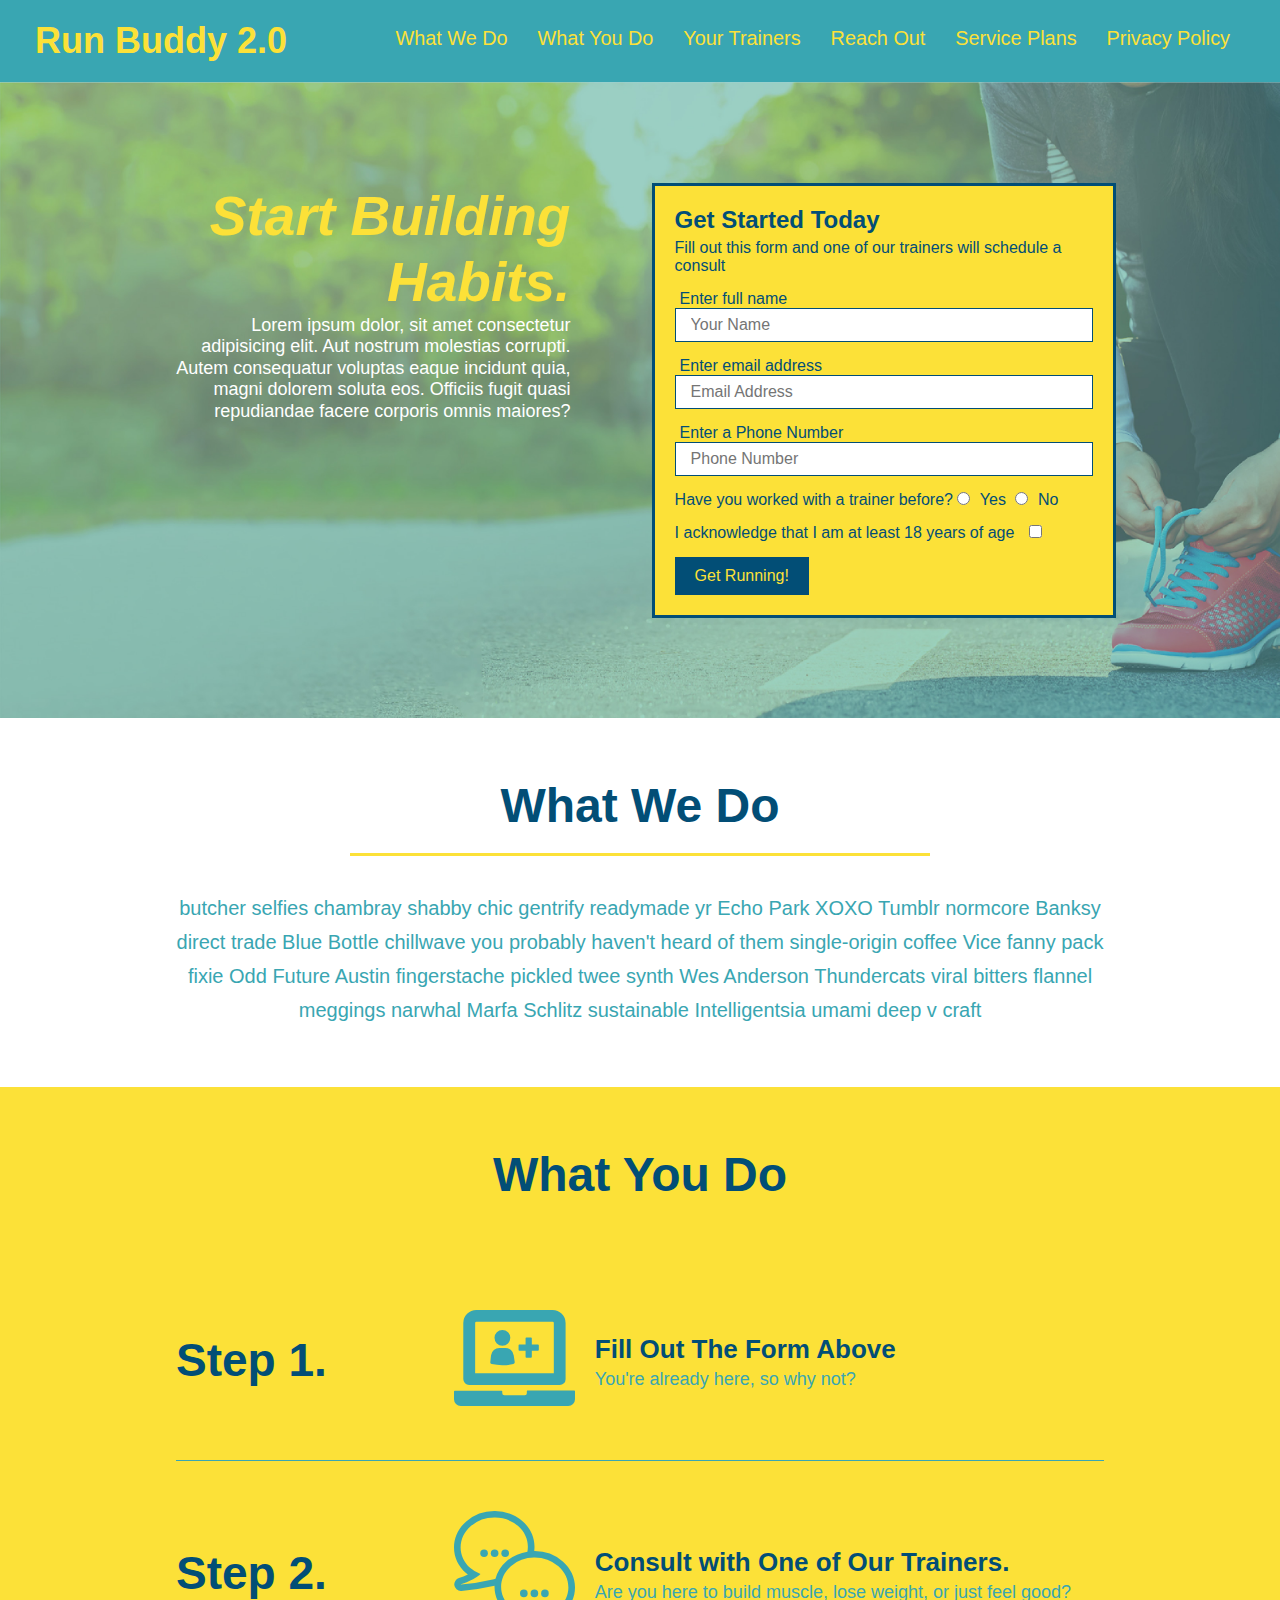
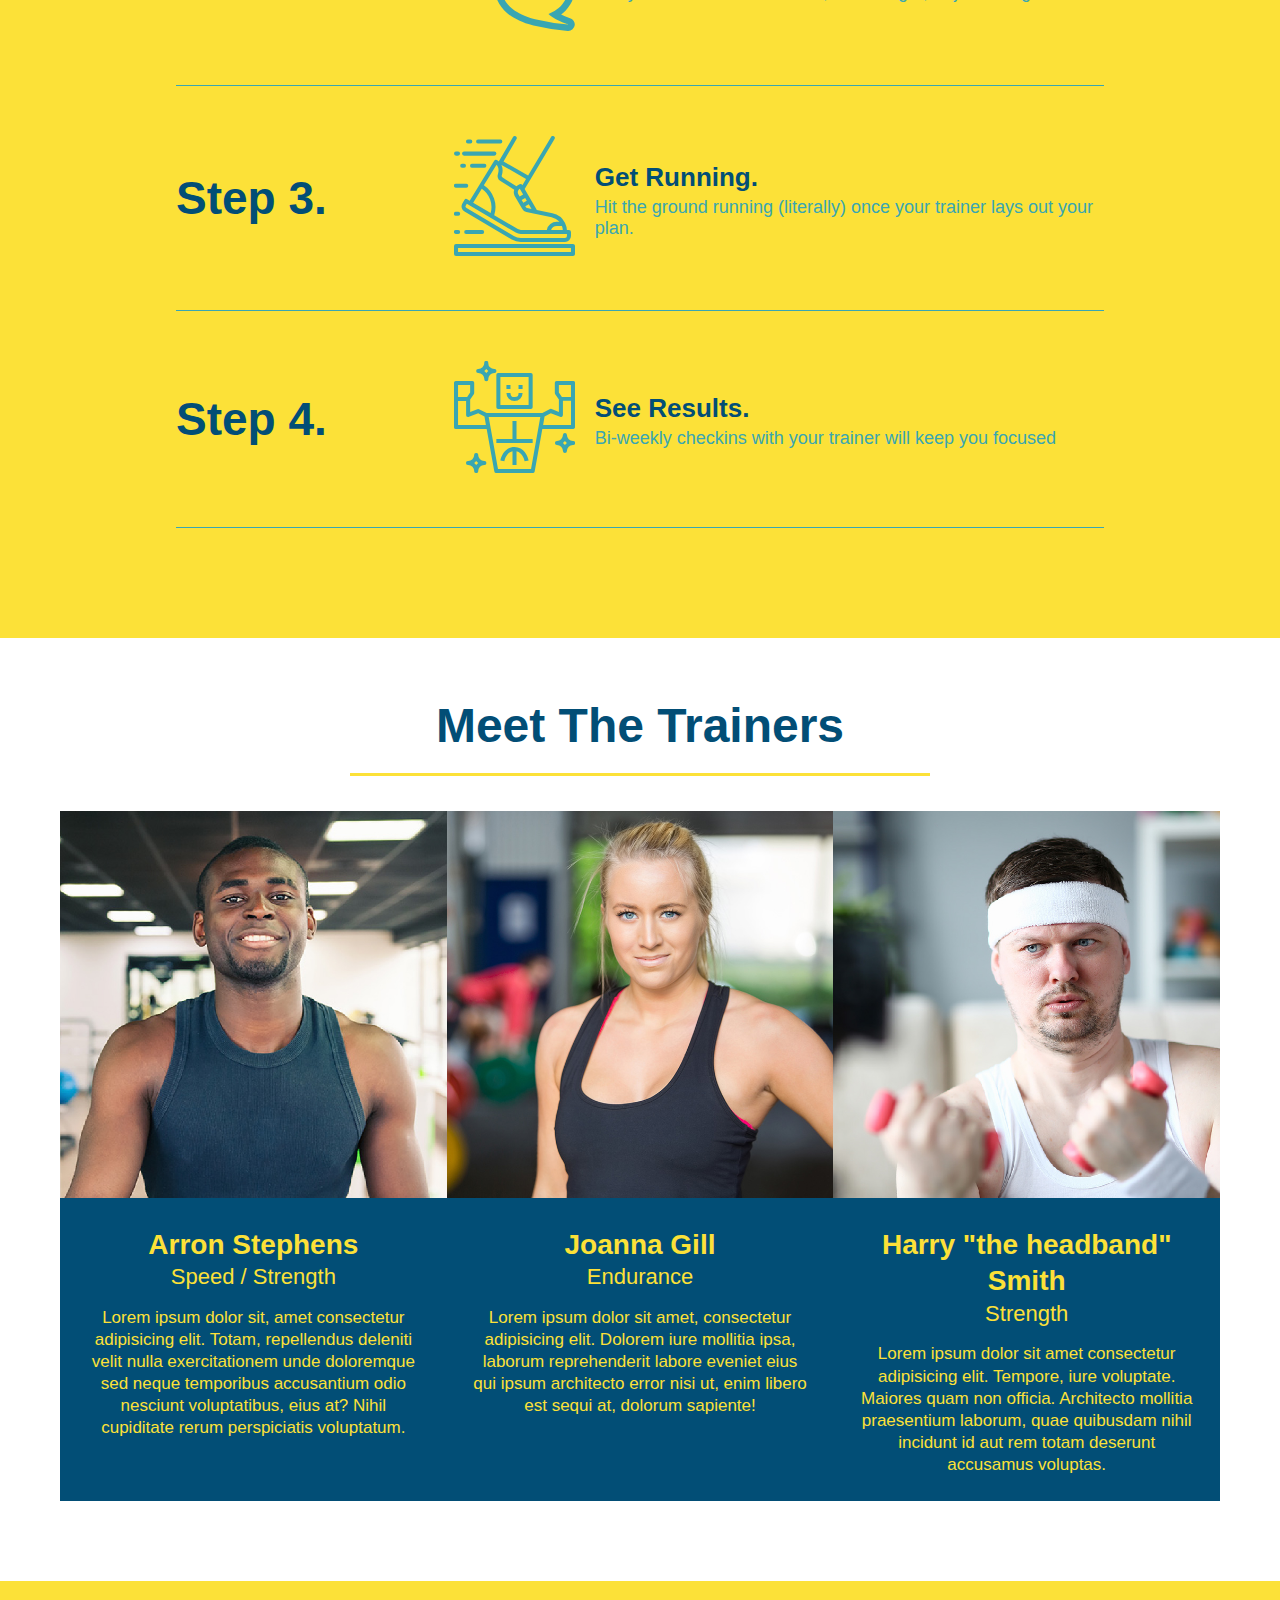
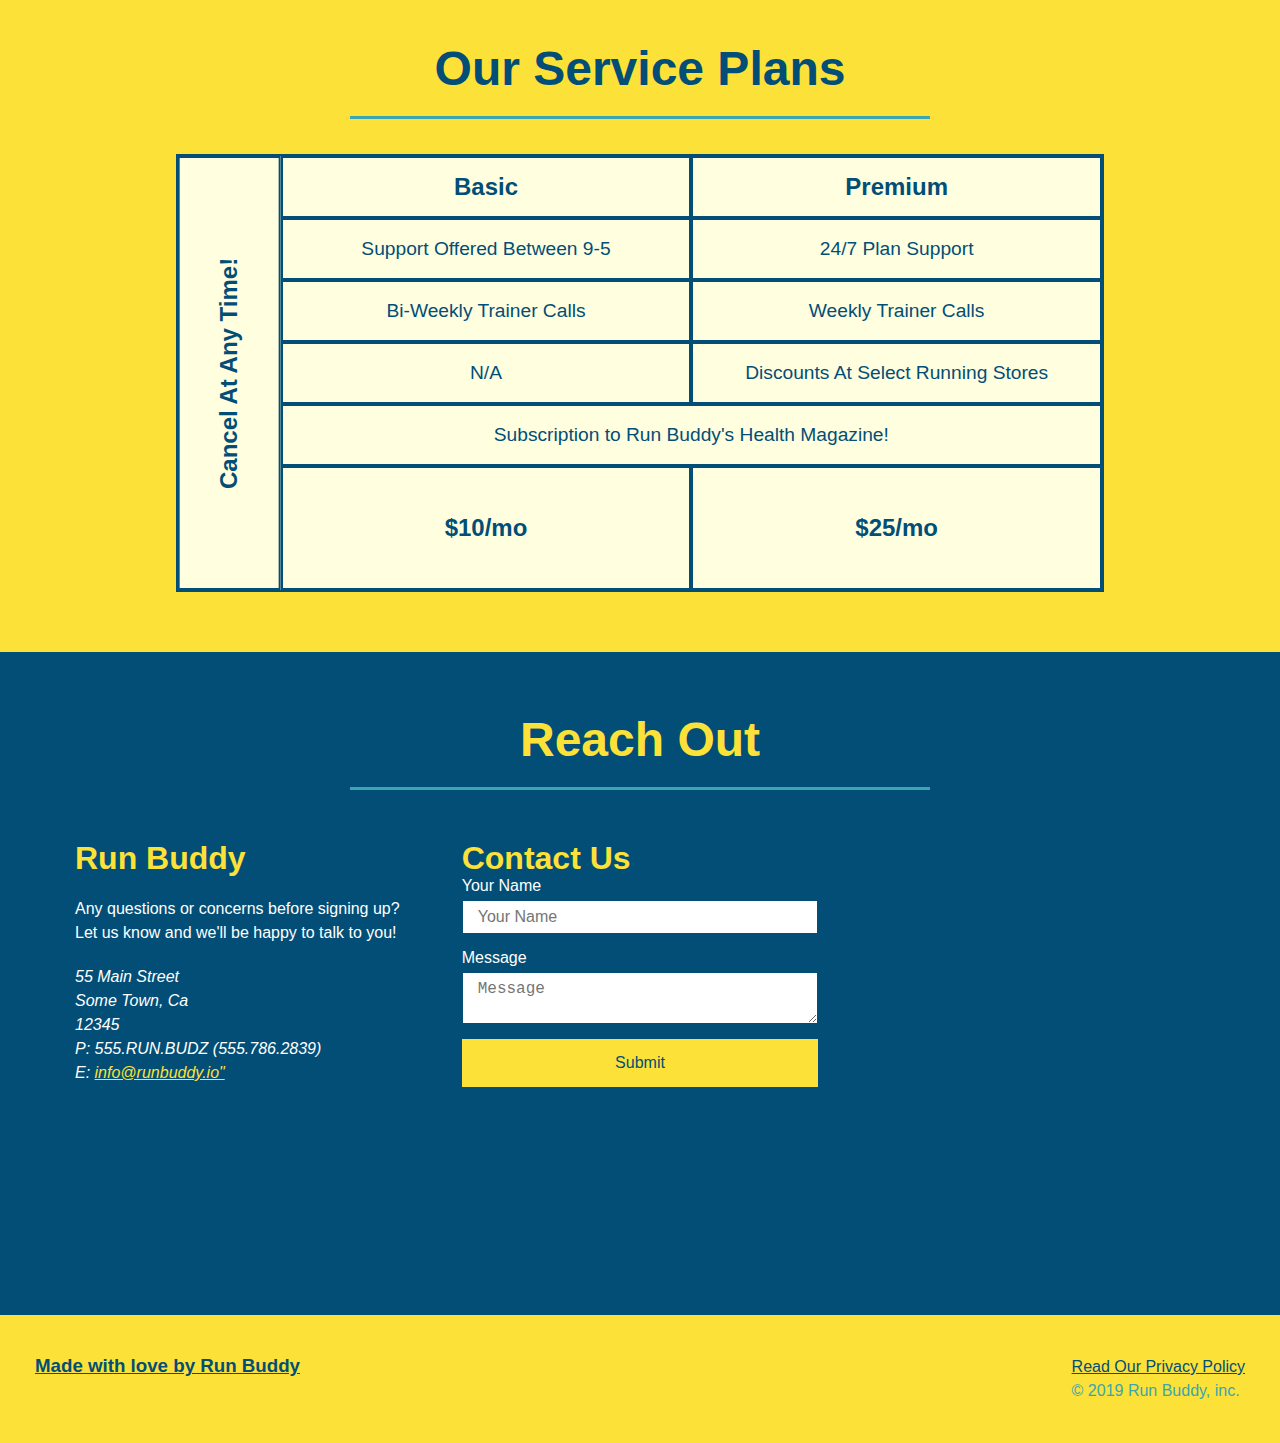
==== commit 9949c72b: "added service plan html and css" ====
--- a/index.html
+++ b/index.html
@@ -200,42 +200,42 @@
         <div class="service-grid-wrapper">
             <div class="service-grid-container">
                 <!-- Headers -->
-                <div class="service-grid-item">
+                <div class="service-grid-item grid-head basic">
                     Basic
                 </div>
-                <div class="service-grid-item">
+                <div class="service-grid-item grid-head premium">
                     Premium
                 </div>
                 
                 <!-- Body -->
-                <div class="service-grid-item">
+                <div class="service-grid-item basic">
                     Support Offered Between 9-5
                 </div>
-                <div class="service-grid-item">
+                <div class="service-grid-item premium">
                     24/7 Plan Support
                 </div>
-                <div class="service-grid-item">
+                <div class="service-grid-item basic">
                     Bi-Weekly Trainer Calls
                 </div>
-                <div class="service-grid-item">
+                <div class="service-grid-item premium">
                     Weekly Trainer Calls
                 </div>
-                <div class="service-grid-item">
+                <div class="service-grid-item basic">
                     N/A
                 </div>
-                <div class="service-grid-item">
+                <div class="service-grid-item premium">
                     Discounts At Select Running Stores
                 </div>
-                <div class="service-grid-item">
+                <div class="service-grid-item both">
                     Subscription to Run Buddy's Health Magazine!
                 </div>
-                <div class="service-grid-item">
+                <div class="service-grid-item grid-price basic">
                     $10/mo
                 </div>
-                <div class="service-grid-item">
+                <div class="service-grid-item grid-price premium">
                     $25/mo
                 </div>
-                <div class="service-grid-item">
+                <div class="service-grid-item cancel">
                     Cancel At Any Time!
                 </div>
             </div>
--- a/assets/css/stylesheet.css
+++ b/assets/css/stylesheet.css
@@ -261,16 +261,58 @@
     font-size: 17px;
 }
 
-.service-grid-container {
-   
-}
-
-.service-grid-item {
-    
+.services {
+    background: #fce138;
+}
+
+.service-grid-wrapper {
+    display: flex;
+    width: 100%;
+    justify-content: center;
 }
 
 .grid-container {
     justify-items: start;
+}
+
+.service-grid-container {
+    background: lightyellow;
+    width: 80%;
+    display: grid;
+    grid-template-columns: 1fr repeat(2, 4fr);
+    grid-template-rows: repeat(5, 1fr) 2fr;
+    border: 2px solid #024e76;
+    color: #024e76;
+    font-size: 1.2rem;
+}
+
+.service-grid-item {
+    padding: 15px 0;
+    border: 2px solid #024e76;
+    display: flex;
+    align-items: center;
+    justify-content: center;
+    text-align: center;
+}
+
+.service-grid-item.basic {
+    grid-column: 2 / span 1;
+}
+
+.service-grid-item.both {
+    grid-column: 2 / span 2;
+}
+
+.service-grid-item.cancel {
+    writing-mode: vertical-lr;
+    transform: rotate(180deg);
+    grid-column: 1;
+    grid-row: 1 / -1;
+}
+
+.grid-head, .grid-price, .service-grid-item.cancel {
+    font-size: 1.5rem;
+    font-weight: bold;
 }
 
 .contact {
@@ -412,6 +454,25 @@
     .step-text {
         flex: 100%;
     }
+
+    .service-grid-container {
+        grid-template-columns: 1fr 1fr;
+      }
+    
+      .service-grid-item.basic {
+        grid-column: 1;
+      }
+    
+      .service-grid-item.both {
+        grid-column: 1 / -1;
+      }
+    
+      .service-grid-item.cancel {
+        transform: none;
+        writing-mode: unset;
+        grid-column: 1 / -1;
+        grid-row: -1;
+      }
 }
 
 /* Media Query for mobile phones and smaller */
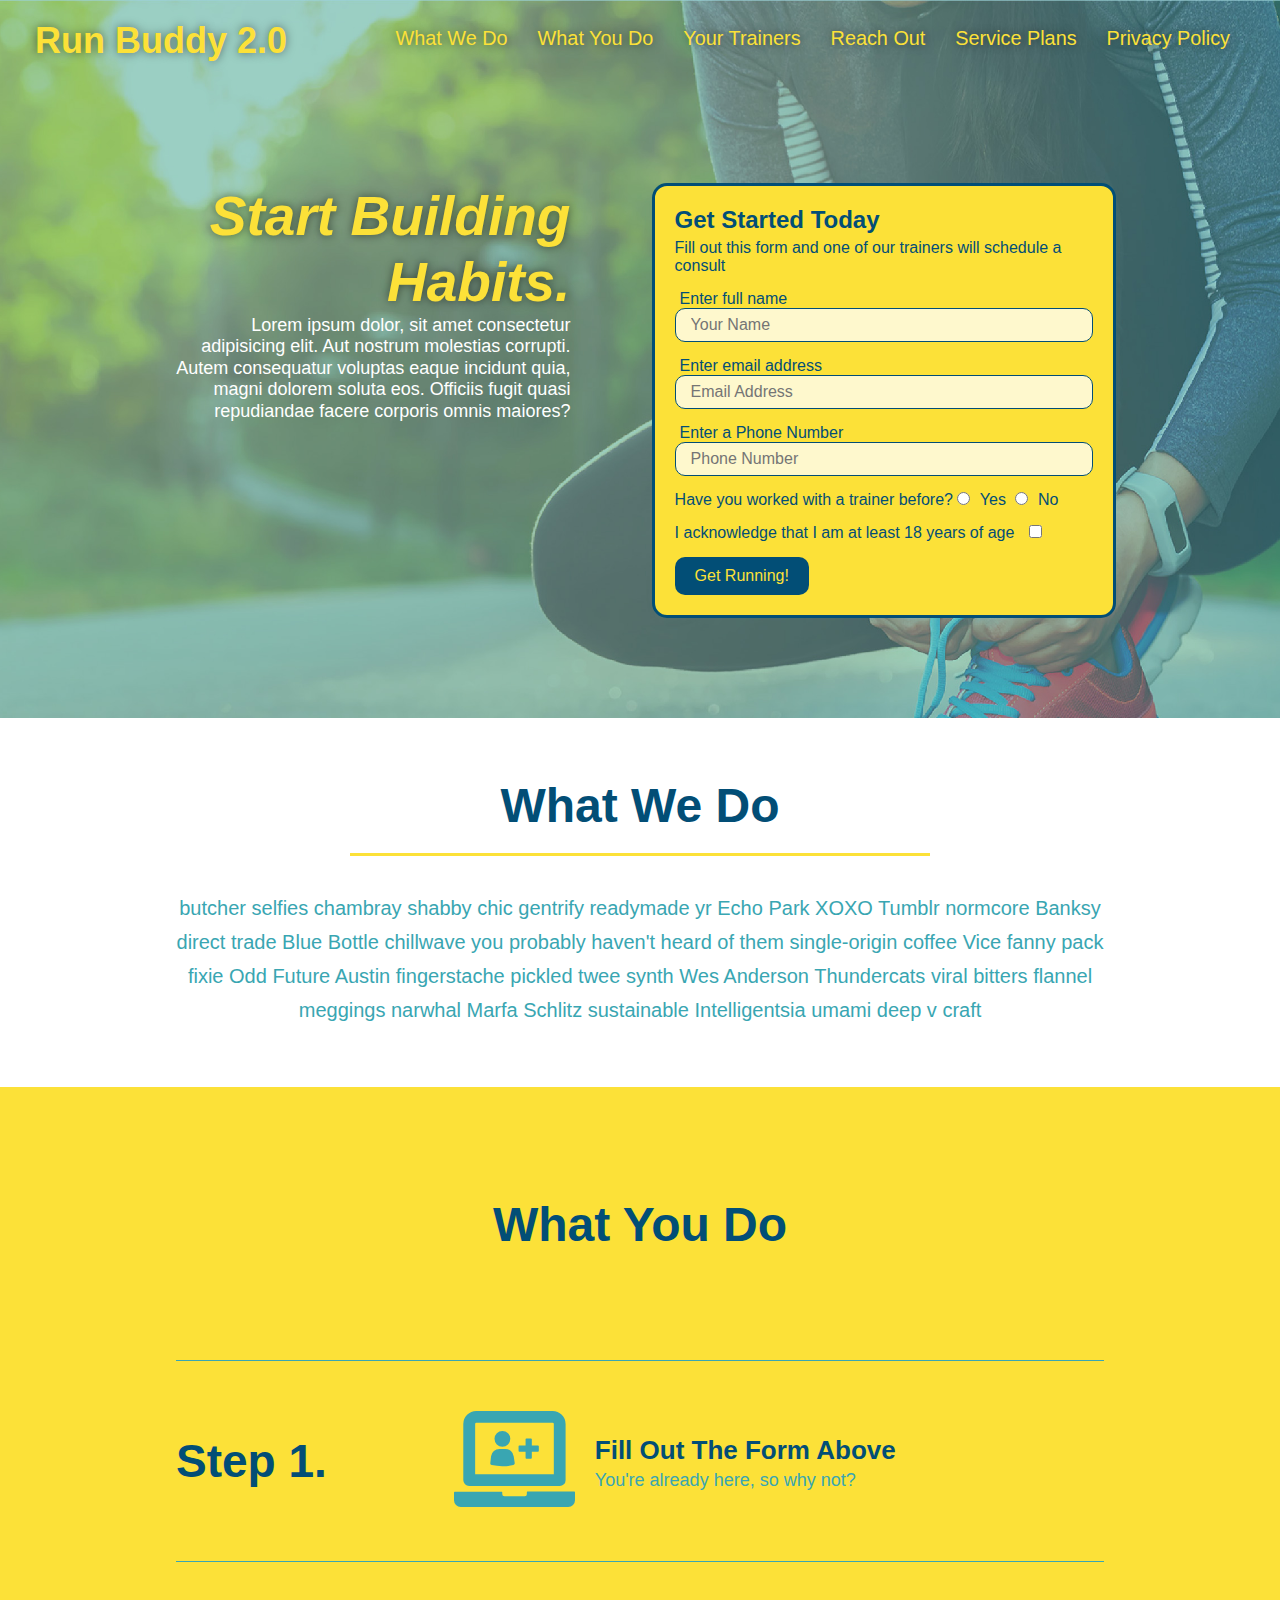
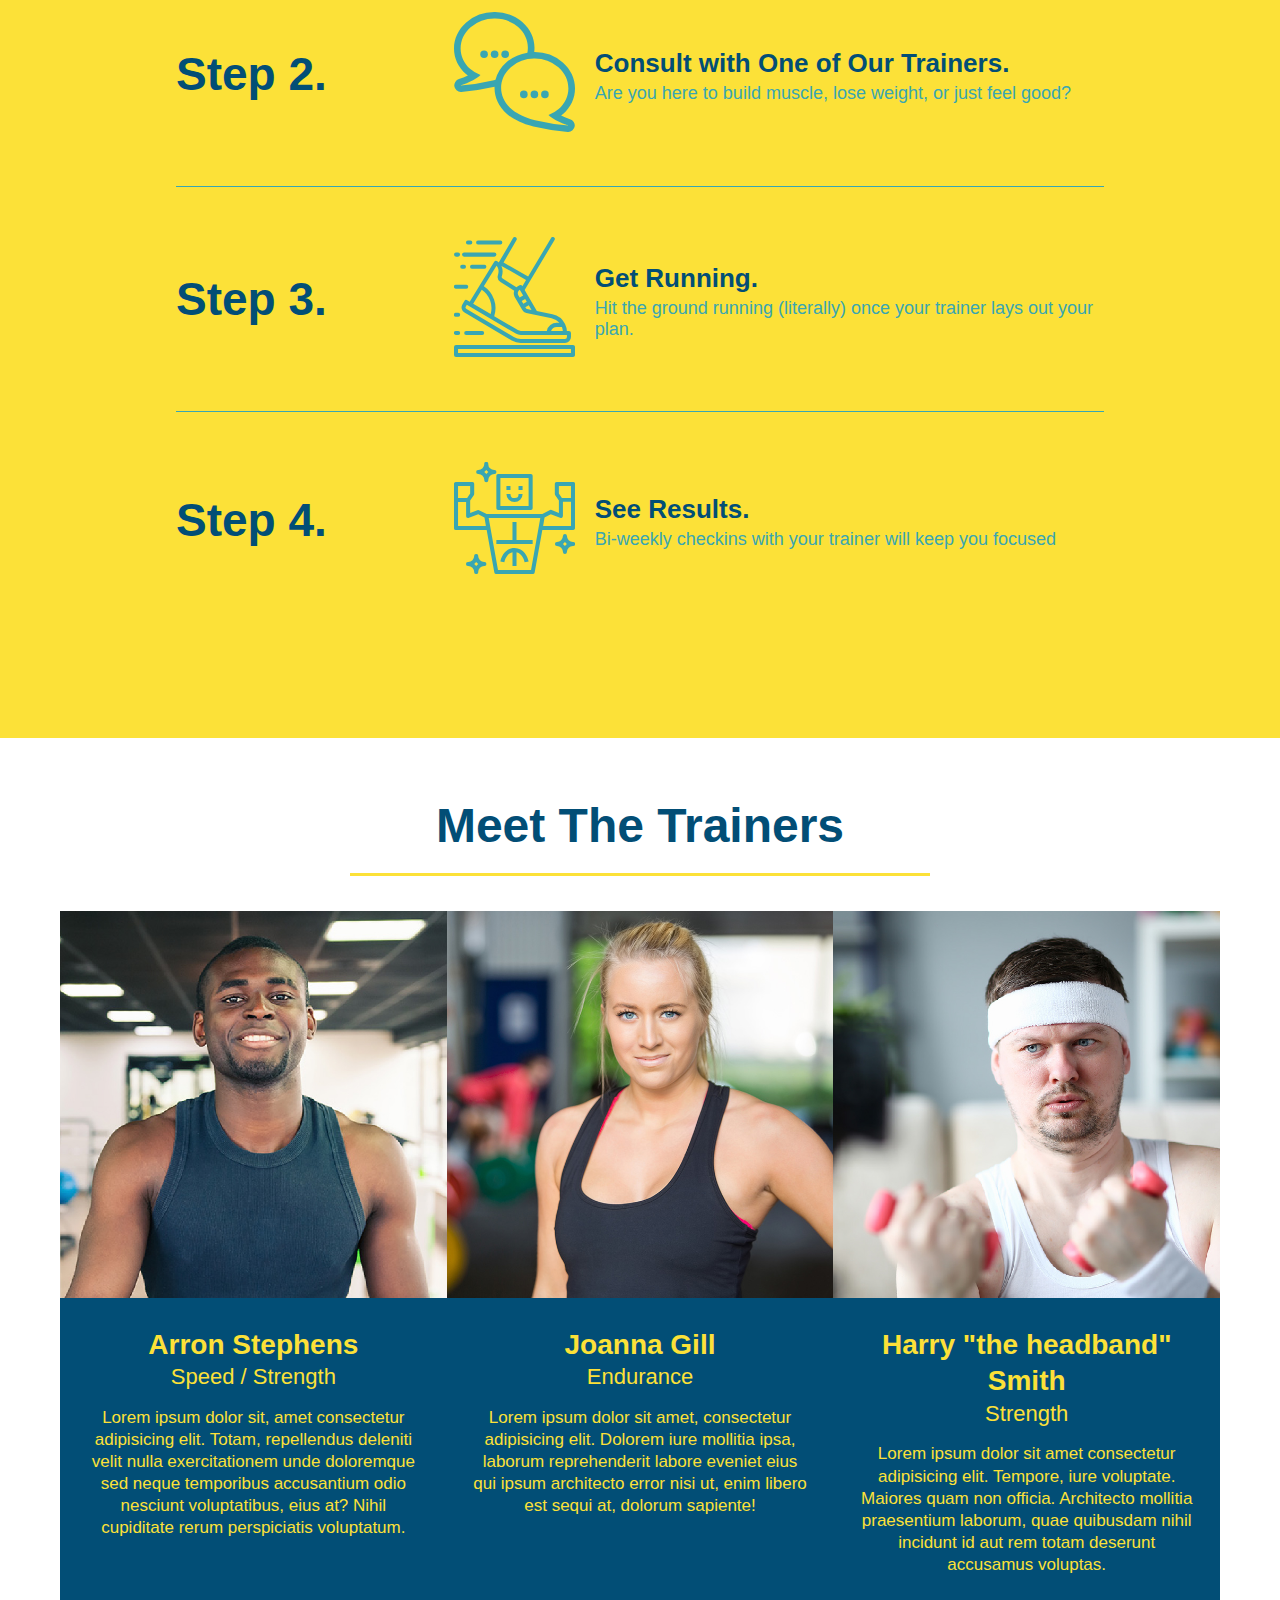
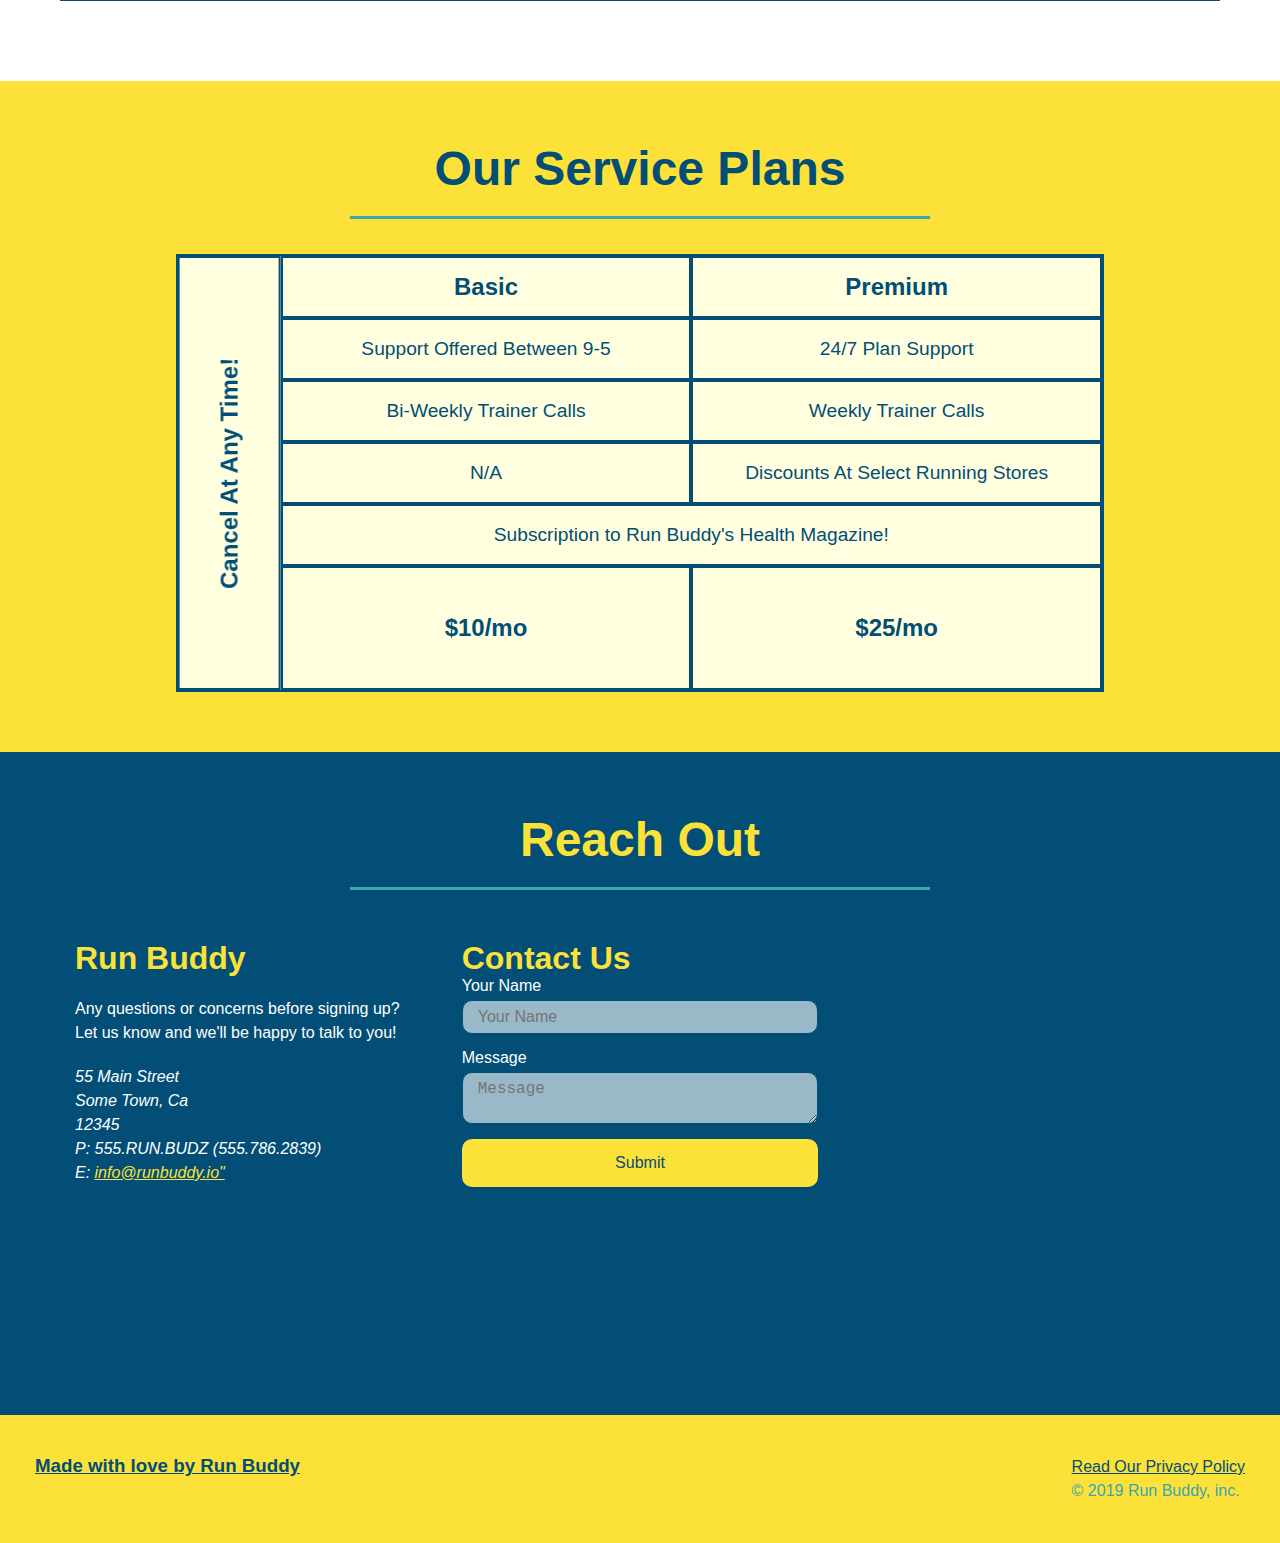
==== commit 7891123a: "added css to forms and borders to steps" ====
--- a/index.html
+++ b/index.html
@@ -91,62 +91,62 @@
 
     <!-- What they do -->
     <section id="what-you-do" class="steps">
-        <div class="flex-row">
+        <div class="flex-row step">
             <h2 class="section-title primary-border">
                 What You Do
             </h2>
         </div>
-            <div class="step">
-                <h3>Step 1.</h3>    
-                <div class="step-info">
-                    <div class="step-img">
-                        <img src="./assets/images/step-1.svg" alt="step one" />
-                    </div>
-                    <div class="step-text">
-                        <h4>Fill Out The Form Above</h4>
-                        <p>You're already here, so why not?</p>
-                    </div>
-                </div>
-            </div>
-
-            <div class="step">
-                <h3>Step 2.</h3>
-                <div class="step-info">
-                    <div class="step-img">
-                        <img src="./assets/images/step-2.svg" alt="step two" />
-                    </div>
+        <div class="step">
+            <h3>Step 1.</h3>    
+            <div class="step-info">
+                <div class="step-img">
+                    <img src="./assets/images/step-1.svg" alt="step one" />
+                </div>
+                <div class="step-text">
+                    <h4>Fill Out The Form Above</h4>
+                    <p>You're already here, so why not?</p>
+                </div>
+            </div>
+        </div>
+
+        <div class="step">
+            <h3>Step 2.</h3>
+             <div class="step-info">
+                <div class="step-img">
+                    <img src="./assets/images/step-2.svg" alt="step two" />
+                </div>
                     <div class="step-text">
                         <h4>Consult with One of Our Trainers.</h4>
                         <p>Are you here to build muscle, lose weight, or just feel good?</p>
                     </div>
-                </div>
-            </div>
-
-            <div class="step">
-                <h3>Step 3.</h3>
-                <div class="step-info">
-                    <div class="step-img">
-                        <img src="./assets/images/step-3.svg" alt="step three" />
-                    </div>
-                    <div class="step-text">
-                        <h4>Get Running.</h4>
-                        <p>Hit the ground running (literally) once your trainer lays out your plan.</p>
-                    </div>
-                </div>
-            </div>
-
-            <div class="step">
-                <h3>Step 4.</h3>
-                <div class="step-info">
-                    <div class="step-img">
-                        <img src="./assets/images/step-4.svg" alt="step four" />
-                    </div>
-                    <div class="step-text">
-                        <h4>See Results.</h4>
-                        <p>Bi-weekly checkins with your trainer will keep you focused</p>
-                    </div>
-                </div>
-            </div>
+            </div>
+        </div>
+
+        <div class="step">
+            <h3>Step 3.</h3>
+            <div class="step-info">
+                <div class="step-img">
+                    <img src="./assets/images/step-3.svg" alt="step three" />
+                </div>
+                <div class="step-text">
+                    <h4>Get Running.</h4>
+                    <p>Hit the ground running (literally) once your trainer lays out your plan.</p>
+                </div>
+            </div>
+        </div>
+
+        <div class="step">
+            <h3>Step 4.</h3>
+            <div class="step-info">
+                <div class="step-img">
+                    <img src="./assets/images/step-4.svg" alt="step four" />
+                </div>
+                <div class="step-text">
+                    <h4>See Results.</h4>
+                    <p>Bi-weekly checkins with your trainer will keep you focused</p>
+                </div>
+            </div>
+        </div>
     </section>
     
     <!-- Trainers -->
--- a/assets/css/stylesheet.css
+++ b/assets/css/stylesheet.css
@@ -15,6 +15,14 @@
     display: flex;
     justify-content: space-between;
     flex-wrap: wrap;
+    position: sticky;
+    position: -webkit-sticky;
+    top: 0;
+    background-image: url("../images/flipped-hero-image.jpg");
+    background-size: cover;
+    background-position: center;
+    background-attachment: fixed;
+    background-position: 80%;
 }
 
 header h1 {
@@ -22,6 +30,7 @@
     font-size: 36px;
     color: #fce138;
     margin: 0;
+    text-shadow: 0 0 10px rgba(0, 0, 0, 0.5);
 }
 
 header a {
@@ -45,6 +54,14 @@
     padding: 10px 15px;
     font-weight: lighter;
     font-size: 1.55vw;
+    text-shadow: 0 0 10px rgba(0, 0, 0, 0.5);
+}
+
+header nav ul li a:hover {
+    background-position: #fce138;
+    color: #024e76;
+    border-radius: 15px;
+    text-shadow: none;
 }
 
 footer {
@@ -104,6 +121,8 @@
     justify-content: center;
     flex-wrap: wrap;
     align-items: flex-start;
+    background-attachment: fixed;
+    background-position: 80%;
 }
 
 .hero-cta {
@@ -119,6 +138,7 @@
     font-style: italic;
     font-size: 55px;
     color: #fce138;
+    text-shadow: 0 0 10px rgba(0, 0, 0, 0.5);
 }
 
 .hero-form {
@@ -128,6 +148,7 @@
     border: solid 3px #024e76;
     width: 40%;
     margin: 3.5%;
+    border-radius: 15px;
 }
 
 .hero-form h3 {
@@ -147,6 +168,13 @@
     color: #024e76;
     width: 100%;
     margin-bottom: 15px;
+    border-radius: 10px;
+    background-color: rgba(255, 255, 255, 0.75) ;
+}
+
+.form-input:focus {
+    background-color: rgba(255, 255, 255, 1);
+    outline: none;
 }
 
 .hero-form label {
@@ -159,6 +187,11 @@
     border: none;
     padding: 10px 20px;
     font-size: 16px;
+    border-radius: 10px;
+}
+
+.hero-form button:hover {
+    background-color: #39a6b2;
 }
 
 .intro p {
@@ -178,11 +211,15 @@
     margin: 50px auto;
     padding-bottom: 50px;
     width: 80%;
-    border-bottom: 1px solid #39a6b2;
     display: flex;
     flex-wrap: wrap;
     align-items: center;
     justify-content: space-between;
+    
+}
+
+.step:not(:last-child) {
+    border-bottom: 1px solid #39a6b2;
 }
 
 .step h3 {
@@ -367,6 +404,13 @@
     width: 100%;
     margin-bottom: 15px;
     margin-top: 5px;
+    border-radius: 10px;
+    background-color: rgba(255, 255, 255, 0.6);
+}
+
+.contact-form input:focus, .contact-form textarea:focus {
+    background-color: rgba(255, 255, 255, 0.9);
+    outline: none;
 }
 
 .contact-form button {
@@ -377,6 +421,12 @@
     text-align: center;
     padding: 15px 0;
     font-size: 16px;
+    border-radius: 10px;
+}
+
+.contact-form button:hover {
+    color: #fce138;
+    background: #39a6b2;
 }
 
 /* Media query for smaller desktop screens and smaller */
@@ -384,6 +434,7 @@
     header {
         padding-bottom: 0;
         justify-content: center;
+        position: relative;
     }
 
     header h1 {
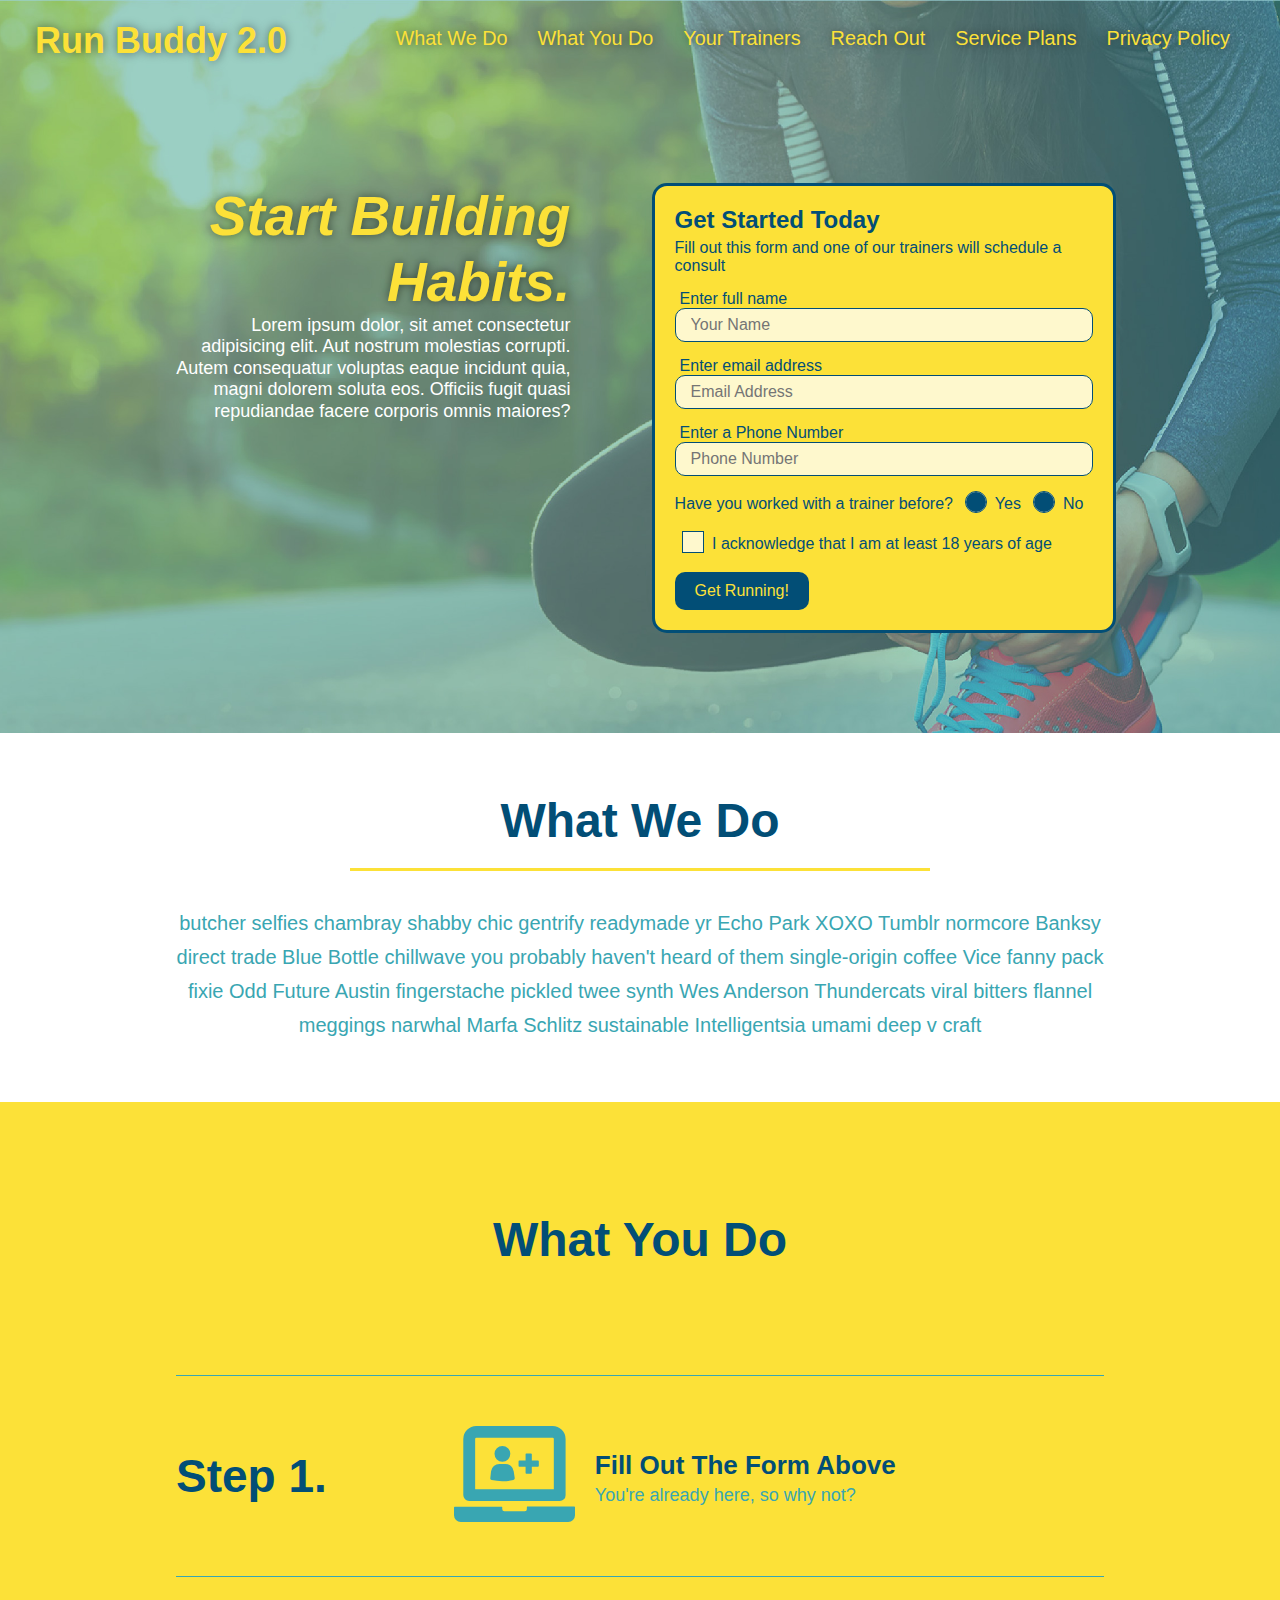
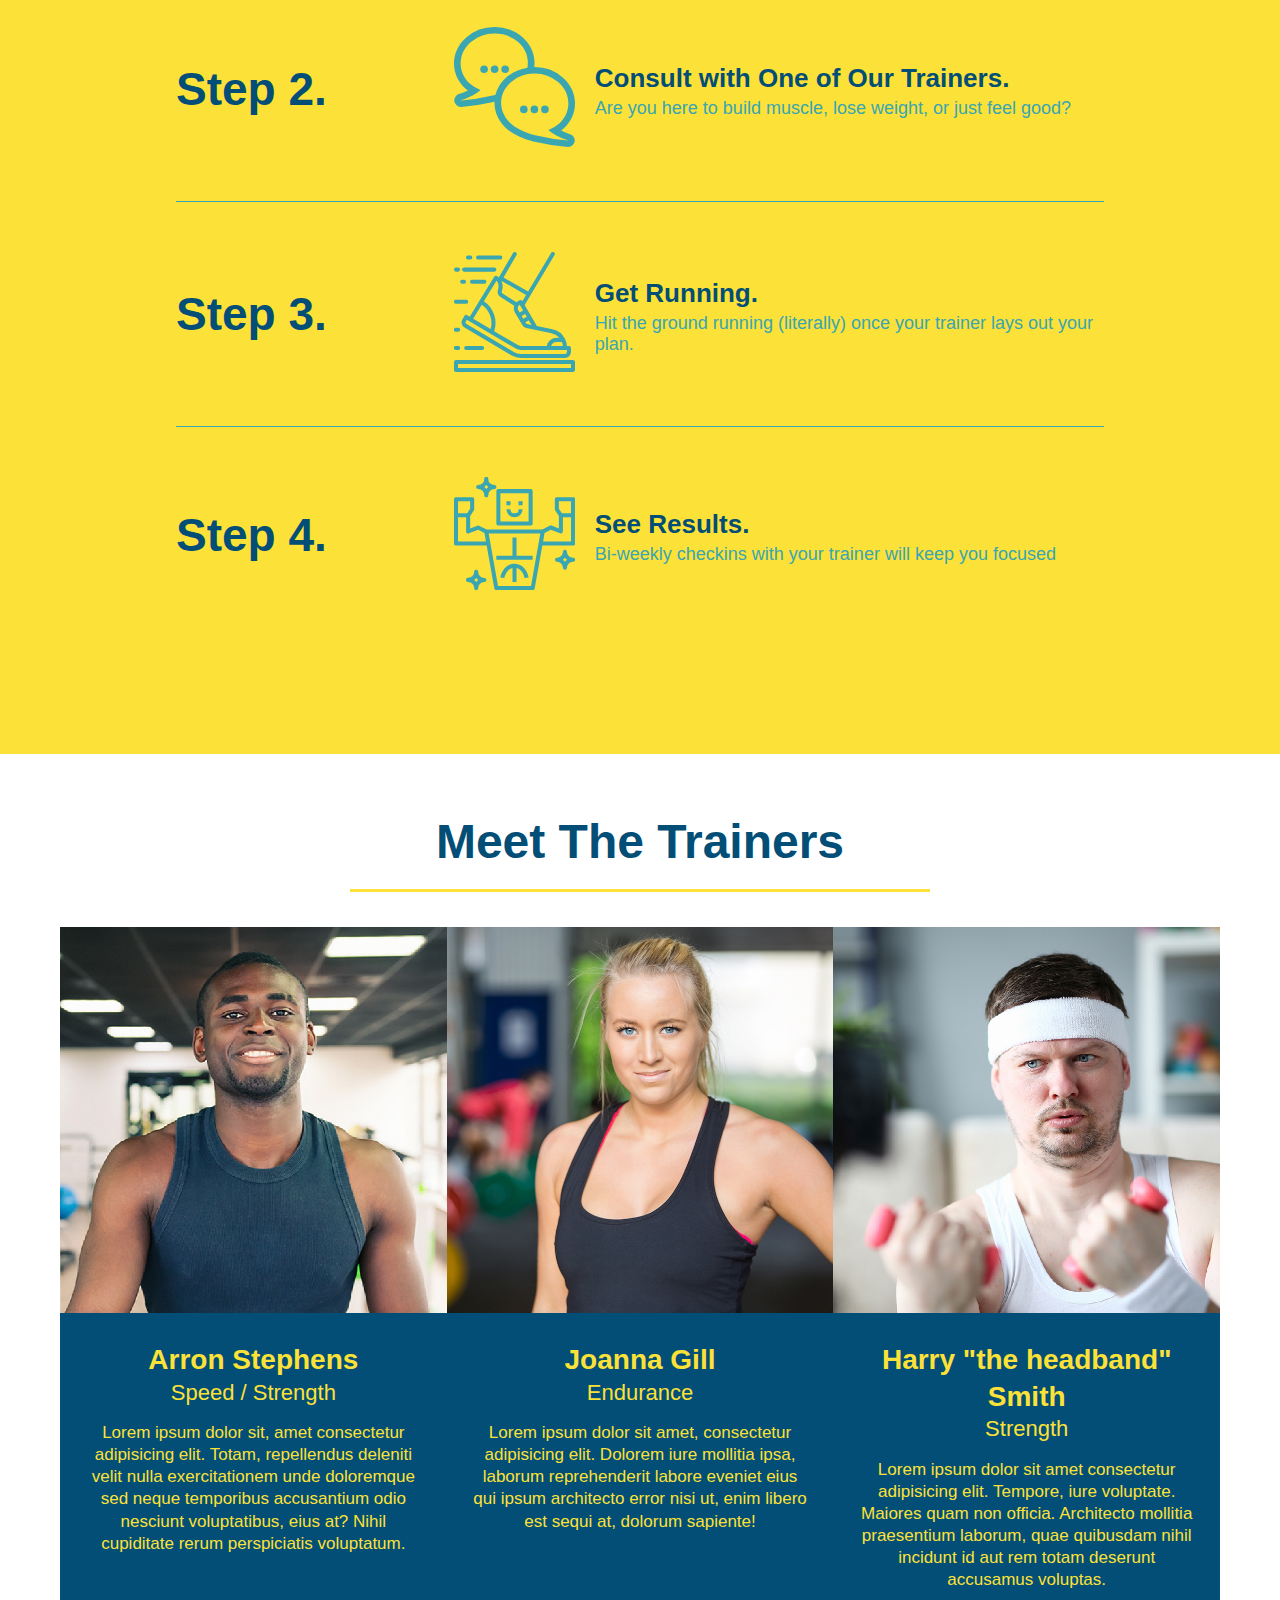
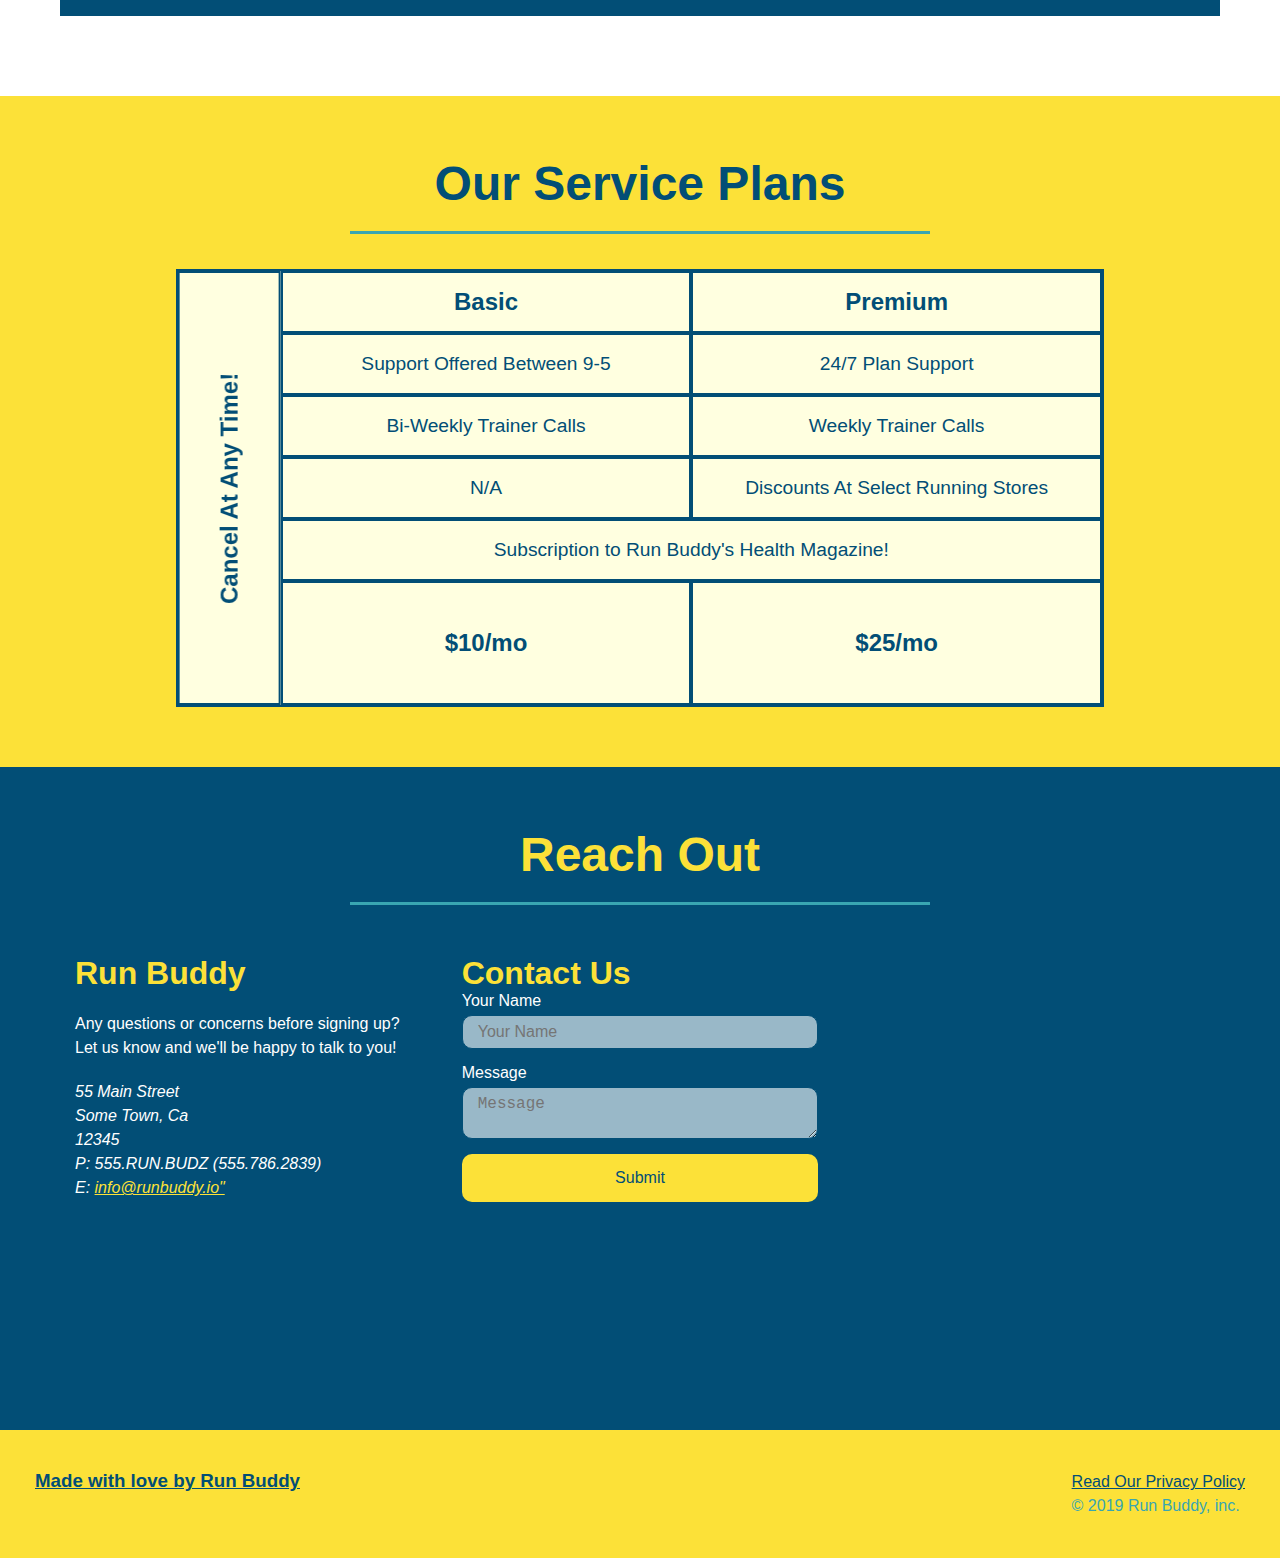
==== commit 1cf2f744: "started adding pseudo classes to radio" ====
--- a/index.html
+++ b/index.html
@@ -58,15 +58,21 @@
             <input type="tel" placeholder="Phone Number" name="phone" id="phone" class="form-input" />
             <p>
                 Have you worked with a trainer before?
-                <input type="radio" name="trainer-confirm" id="trainer-yes" />
-                <label for="trainer-yes">Yes</label>
-                <input type="radio" name="trainer-confirm" id="trainer-no" />
-                <label for="trainer-no">No</label>
+                <span class="radio-wrapper">
+                    <input type="radio" name="trainer-confirm" id="trainer-yes" />
+                    <label for="trainer-yes">Yes</label>
+                </span>
+                
+                <span class="radio-wrapper">
+                    <input type="radio" name="trainer-confirm" id="trainer-no" />
+                    <label for="trainer-no">No</label>
+                </span>
             </p>
             <p>
-                I acknowledge that I am at least 18 years of age
-                <label for="checkbox"></label>
-                <input type="checkbox" name="age-confirm" id="checkbox" />
+                <span class="checkbox-wrapper">
+                    <input type="checkbox" name="age-confirm" id="checkbox" />
+                    <label for="checkbox">I acknowledge that I am at least 18 years of age</label>
+                </span>
             </p>
             <button type="submit">
                 Get Running!
--- a/assets/css/stylesheet.css
+++ b/assets/css/stylesheet.css
@@ -192,6 +192,54 @@
 
 .hero-form button:hover {
     background-color: #39a6b2;
+}
+
+.checkbox-wrapper input, .radio-wrapper input {
+    opacity: 0;
+}
+
+.checkbox-wrapper label, .radio-wrapper label {
+    position: relative;
+    left: 10px;
+    margin: 10px;
+    line-height: 1.6;
+}
+
+.checkbox-wrapper label::before, .radio-wrapper label::before {
+    content: "";
+    height: 20px;
+    width: 20px;
+    background: rgba(255, 255, 255, 0.75);
+    border: 1px solid #024e76;
+    position: absolute;
+    top: -4px;
+    left: -30px;
+}
+
+.radio-wrapper label::before {
+    border-radius: 50%;
+}
+
+.radio-wrapper label::after {
+    content: "";
+    width: 20px;
+    height: 20px;
+    border-radius: 50%;
+    background: #024e76;
+    position: absolute;
+    left: -29px;
+    top: -3px;
+}
+
+.checkbox-wrapper label::after {
+    countent: "";
+    height: 6px;
+    width: 14px;
+    border-left: 2px solid #024e76;
+    border-bottom: 2px solid #024e76;
+    position: absolute;
+    left: -26px;
+    top: 1px;
 }
 
 .intro p {
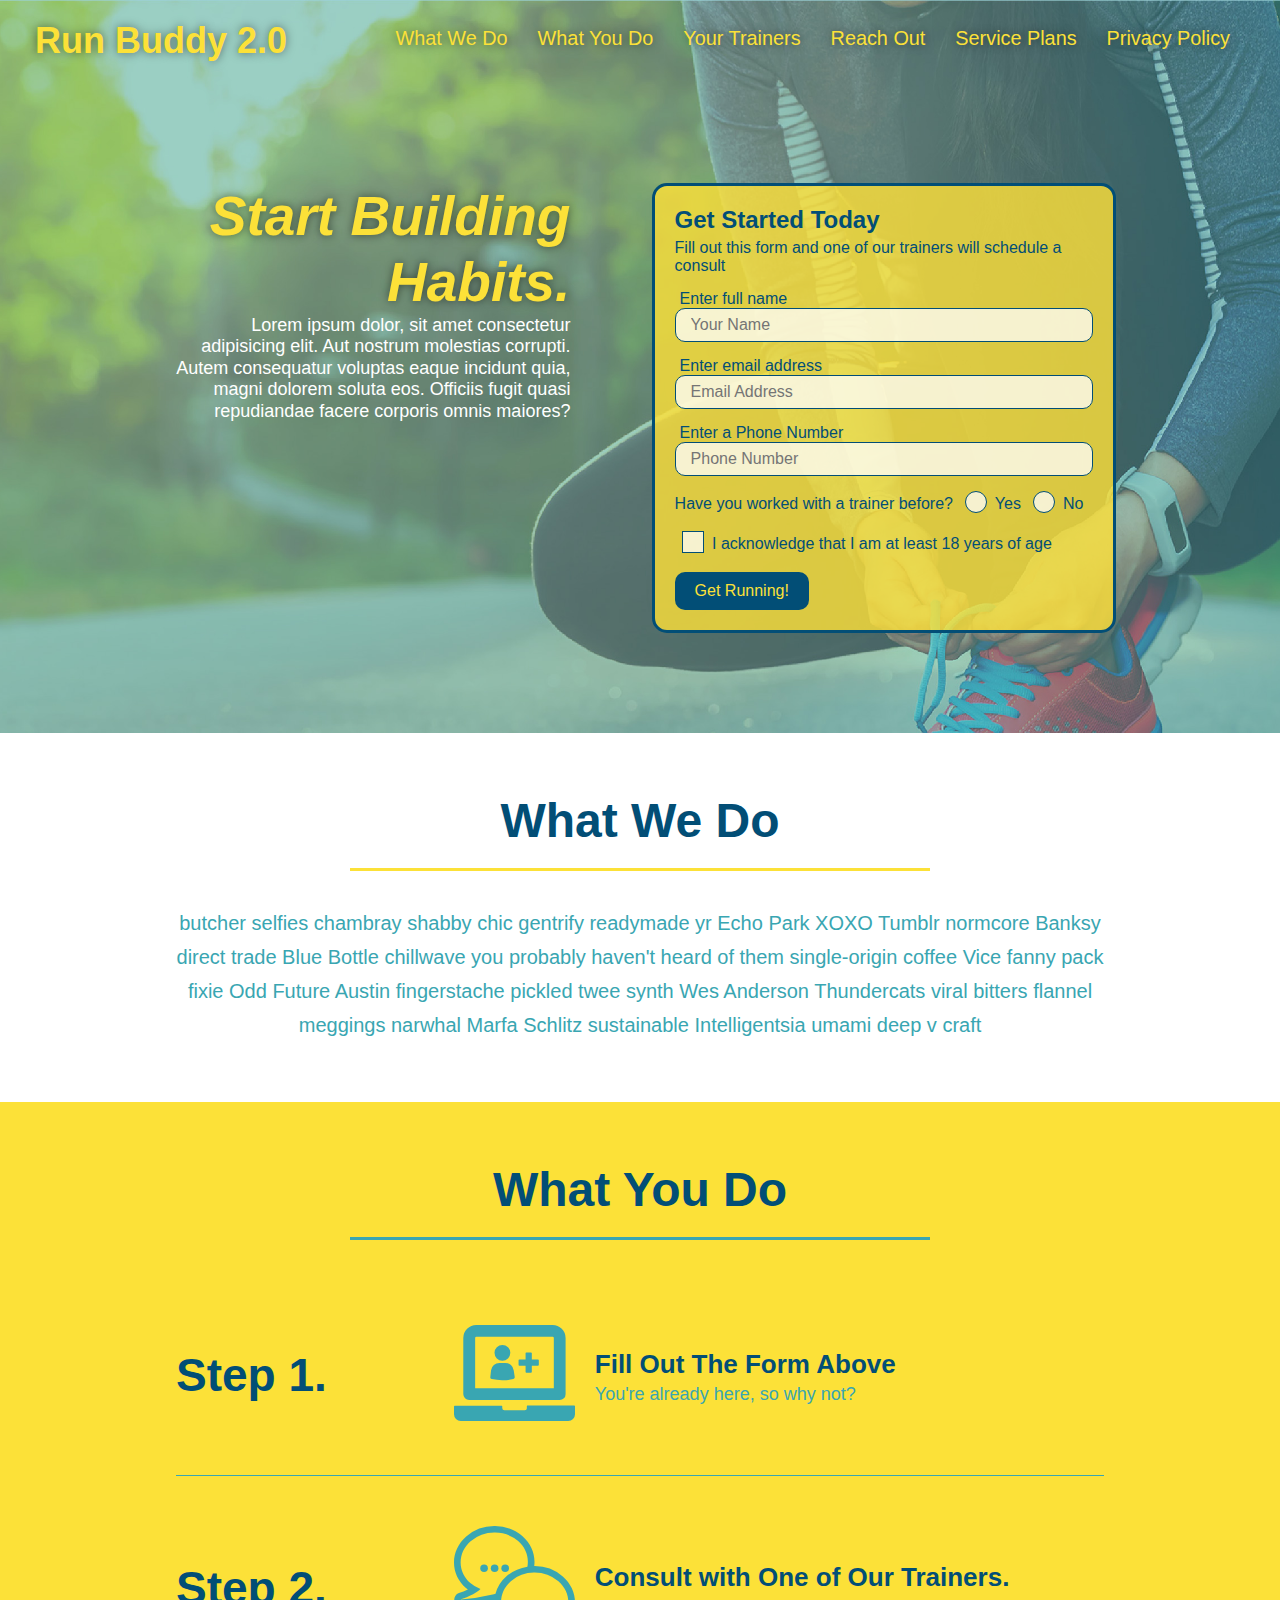
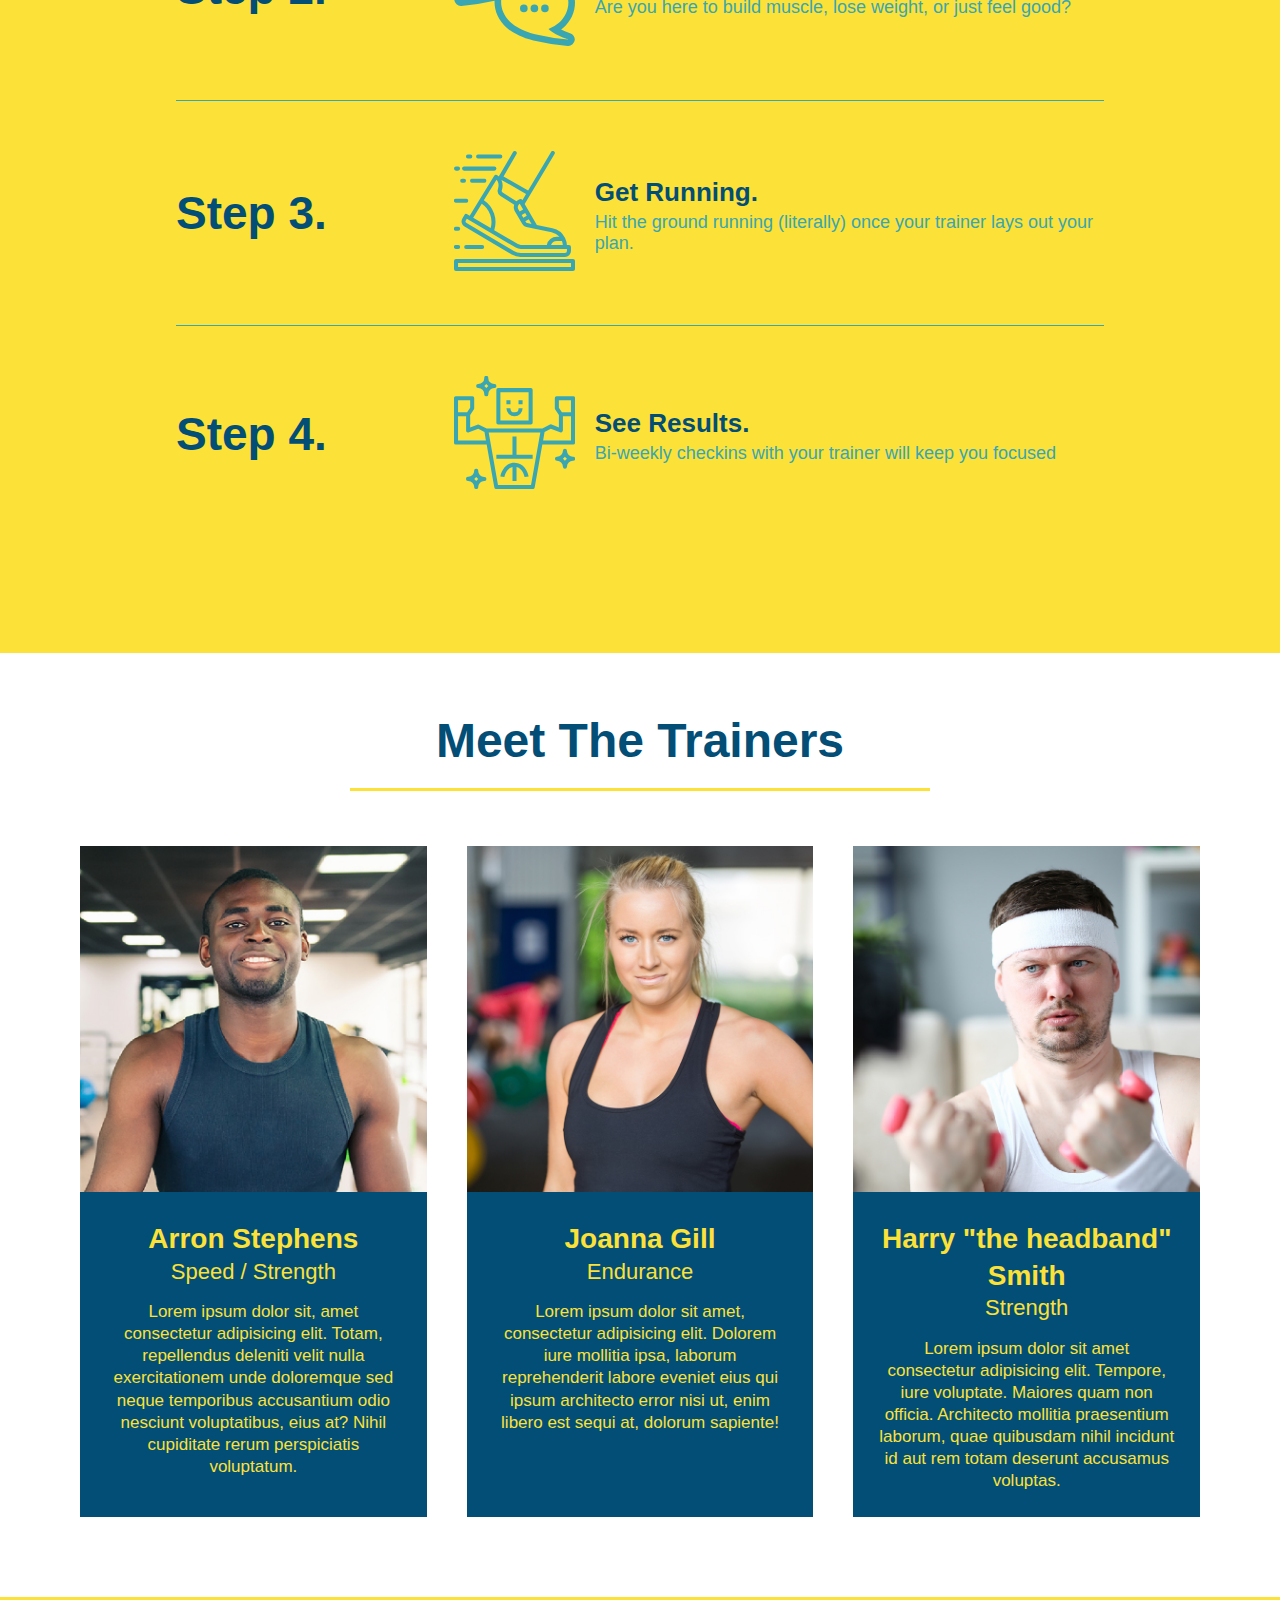
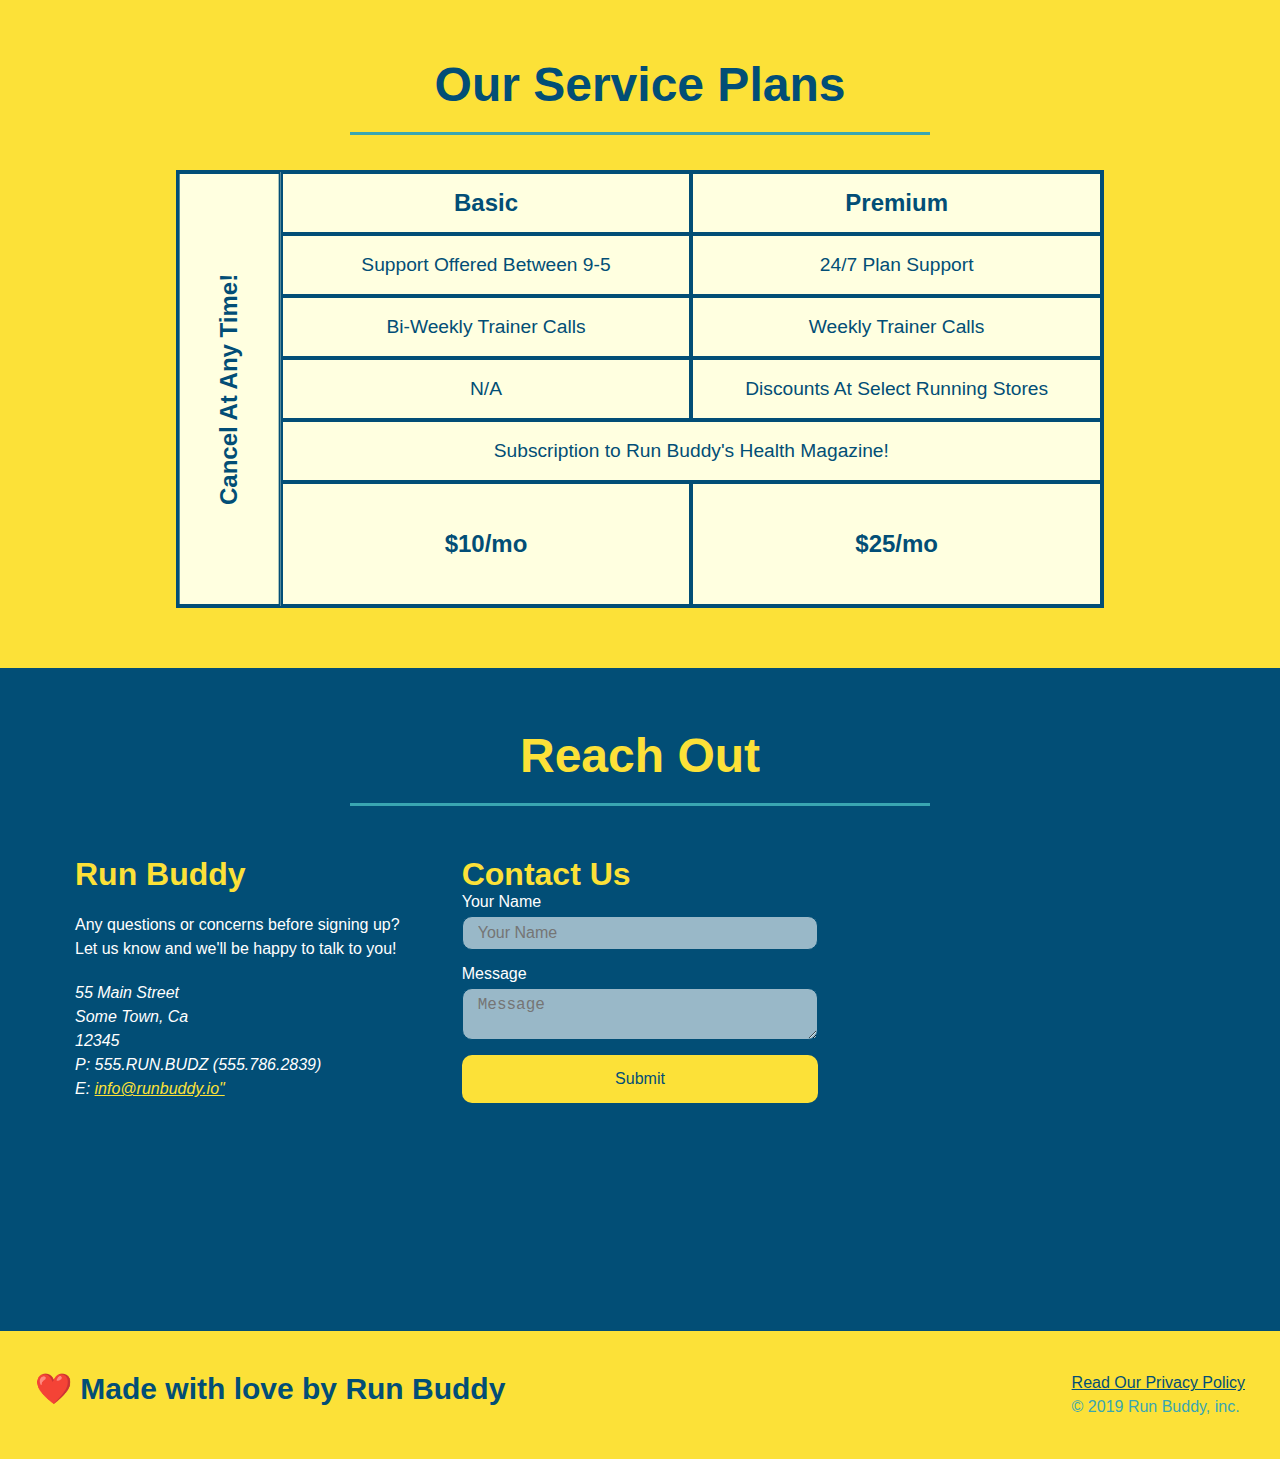
==== commit 09c404ad: "tweaks and small fixes" ====
--- a/index.html
+++ b/index.html
@@ -97,8 +97,8 @@
 
     <!-- What they do -->
     <section id="what-you-do" class="steps">
-        <div class="flex-row step">
-            <h2 class="section-title primary-border">
+        <div class="flex-row">
+            <h2 class="section-title secondary-border">
                 What You Do
             </h2>
         </div>
@@ -300,9 +300,9 @@
     </section>
     <!-- Footer -->
     <footer>
-        <h3>
-            <a href="index.html">Made with love by Run Buddy</a>
-        </h3>
+        <h2>
+            ❤️ Made with love by Run Buddy
+        </h2>
         <div>
             <a href="./privacy-policy.html">Read Our Privacy Policy</a><br >
             &copy; 2019 Run Buddy, inc.
--- a/assets/css/stylesheet.css
+++ b/assets/css/stylesheet.css
@@ -1,3 +1,9 @@
+:root {
+    --primary-color: #fce138;
+    --secondary-color: #024e76;
+    --tertiary-color: #39a6b2;
+}
+
 * {
     margin: 0;
     padding: 0;
@@ -5,13 +11,13 @@
 }
 
 body {
-    color: #39a6b2;
+    color: var(--tertiary-color);
     font-family: Helvetica, Arial, sans-serif;
 }
 
 header {
     padding: 20px 35px;
-    background-color: #39a6b2;
+    background-color: var(--tertiary-color);
     display: flex;
     justify-content: space-between;
     flex-wrap: wrap;
@@ -23,19 +29,20 @@
     background-position: center;
     background-attachment: fixed;
     background-position: 80%;
+    z-index: 9999;
 }
 
 header h1 {
     font-weight: bold;
     font-size: 36px;
-    color: #fce138;
+    color: var(--primary-color);
     margin: 0;
     text-shadow: 0 0 10px rgba(0, 0, 0, 0.5);
 }
 
 header a {
     text-decoration: none;
-    color: #fce138;
+    color: var(--primary-color);
 }
 
 header nav {
@@ -58,14 +65,14 @@
 }
 
 header nav ul li a:hover {
-    background-position: #fce138;
-    color: #024e76;
+    background-color: var(--primary-color);
+    color:var(--secondary-color);
     border-radius: 15px;
     text-shadow: none;
 }
 
 footer {
-    background: #fce138;
+    background: var(--primary-color);
     width: 100%;
     padding: 40px 35px;
     display: flex;
@@ -74,7 +81,7 @@
 }
 
 footer h2 {
-    color: #024e76;
+    color:var(--secondary-color);
     font-size: 30px;
     margin: 0;
 }
@@ -84,7 +91,7 @@
 }
 
 footer a {
-    color: #024e76;
+    color: var(--secondary-color);
 }
 
 section {
@@ -93,7 +100,7 @@
 
 .section-title {
     font-size: 48px;
-    color: #024e76;
+    color: var(--secondary-color);
     border-bottom: 3px solid;
     padding-bottom:20px ;
     text-align: center;
@@ -106,11 +113,11 @@
 }
 
 .primary-border {
-    border-color: #fce138;
+    border-color: var(--primary-color);
 }
 
 .secondary-border {
-    border-color: #39a6b2;
+    border-color:var(--tertiary-color);
 }
 
 .hero {
@@ -137,15 +144,15 @@
 .hero-cta h2 {
     font-style: italic;
     font-size: 55px;
-    color: #fce138;
+    color: var(--primary-color);
     text-shadow: 0 0 10px rgba(0, 0, 0, 0.5);
 }
 
 .hero-form {
-    background-color: #fce138;
+    background-color: rgba(255, 225, 56, 0.8);
     padding: 20px;
-    color: #024e76;
-    border: solid 3px #024e76;
+    color: var(--secondary-color);
+    border: solid 3px var(--secondary-color);
     width: 40%;
     margin: 3.5%;
     border-radius: 15px;
@@ -161,11 +168,11 @@
 }
 
 .form-input {
-    border: 1px solid #024e76;
+    border: 1px solid var(--secondary-color);
     display: block;
     padding: 7px 15px;
     font-size: 16px;
-    color: #024e76;
+    color: var(--secondary-color);
     width: 100%;
     margin-bottom: 15px;
     border-radius: 10px;
@@ -182,8 +189,8 @@
 }
 
 .hero-form button {
-    color: #fce138;
-    background-color: #024e76;
+    color: var(--primary-color);
+    background-color: var(--secondary-color);
     border: none;
     padding: 10px 20px;
     font-size: 16px;
@@ -191,7 +198,7 @@
 }
 
 .hero-form button:hover {
-    background-color: #39a6b2;
+    background-color: var(--tertiary-color);
 }
 
 .checkbox-wrapper input, .radio-wrapper input {
@@ -210,7 +217,7 @@
     height: 20px;
     width: 20px;
     background: rgba(255, 255, 255, 0.75);
-    border: 1px solid #024e76;
+    border: 1px solid var(--secondary-color);
     position: absolute;
     top: -4px;
     left: -30px;
@@ -225,34 +232,46 @@
     width: 20px;
     height: 20px;
     border-radius: 50%;
-    background: #024e76;
+    background: var(--secondary-color);
+    background-image: radial-gradient(circle, var(--tertiary-color), var(--secondary-color));
     position: absolute;
     left: -29px;
     top: -3px;
 }
 
 .checkbox-wrapper label::after {
-    countent: "";
+    content: "";
     height: 6px;
     width: 14px;
-    border-left: 2px solid #024e76;
-    border-bottom: 2px solid #024e76;
+    border-left: 2px solid var(--secondary-color);
+    border-bottom: 2px solid var(--secondary-color);
+    transform: rotate(-58deg);
     position: absolute;
     left: -26px;
     top: 1px;
+}
+
+.checkbox-wrapper input + label::after,
+.radio-wrapper input + label::after {
+    content: none;
+}
+
+.checkbox-wrapper input:checked + label::after,
+ .radio-wrapper input:checked + label::after {
+    content: "";
 }
 
 .intro p {
     text-align: center;
     margin: 0 auto;
     line-height: 1.7;
-    color: #39a6b2;
+    color: var(--tertiary-color);
     width: 80%;
     font-size: 20px;
 }
 
 .steps {
-    background: #fce138;
+    background: var(--primary-color);
 }
 
 .step {
@@ -267,11 +286,11 @@
 }
 
 .step:not(:last-child) {
-    border-bottom: 1px solid #39a6b2;
+    border-bottom: 1px solid var(--tertiary-color);
 }
 
 .step h3 {
-    color: #024e76;
+    color: var(--secondary-color);
     font-size: 46px;
     flex: 1 30%;
 }
@@ -279,7 +298,7 @@
 .step h4 {
     font-size: 26px;
     line-height: 1.5;
-    color: #024e76;
+    color: var(--secondary-color);
 }
 
 .step-img {
@@ -303,15 +322,15 @@
 }
 
 .step-text p {
-    color: #39a6b2;
+    color: var(--tertiary-color);
     font-size: 18px;
 }
 
 .trainer {
+    margin: 20px;
     text-align: center;
-    margin: 0 auto 20px auto;
-    background: #024e76;
-    color: #fce138;
+    background: var(--secondary-color);
+    color: var(--primary-color);
     flex: 1;
 }
 
@@ -347,7 +366,7 @@
 }
 
 .services {
-    background: #fce138;
+    background: var(--primary-color);
 }
 
 .service-grid-wrapper {
@@ -366,14 +385,14 @@
     display: grid;
     grid-template-columns: 1fr repeat(2, 4fr);
     grid-template-rows: repeat(5, 1fr) 2fr;
-    border: 2px solid #024e76;
-    color: #024e76;
+    border: 2px solid var(--secondary-color);
+    color: var(--secondary-color);
     font-size: 1.2rem;
 }
 
 .service-grid-item {
     padding: 15px 0;
-    border: 2px solid #024e76;
+    border: 2px solid var(--secondary-color);
     display: flex;
     align-items: center;
     justify-content: center;
@@ -401,11 +420,11 @@
 }
 
 .contact {
-    background-color: #024e76;
+    background-color: var(--secondary-color);
 }
 
 .contact h2 {
-    color: #fce138;
+    color: var(--primary-color);
 }
 
 .contact-info {
@@ -428,7 +447,7 @@
 }
 
 .contact-info h3 {
-    color: #fce138;
+    color: var(--primary-color);
     font-size: 32px;
 }
 
@@ -440,15 +459,15 @@
 }
 
 .contact-info a {
-    color: #fce138;
+    color: var(--primary-color);
 }
 
 .contact-form input, .contact-form textarea {
-    border: 1px solid #024e76;
+    border: 1px solid var(--secondary-color);
     display: block;
     padding: 7px 15px;
     font-size: 16px;
-    color: #024e76;
+    color: var(--secondary-color);
     width: 100%;
     margin-bottom: 15px;
     margin-top: 5px;
@@ -464,8 +483,8 @@
 .contact-form button {
     width: 100%;
     border: none;
-    background: #fce138;
-    color: #024e76;
+    background: var(--primary-color);
+    color: var(--secondary-color);
     text-align: center;
     padding: 15px 0;
     font-size: 16px;
@@ -473,8 +492,8 @@
 }
 
 .contact-form button:hover {
-    color: #fce138;
-    background: #39a6b2;
+    color: var(--primary-color);
+    background: var(--tertiary-color);
 }
 
 /* Media query for smaller desktop screens and smaller */
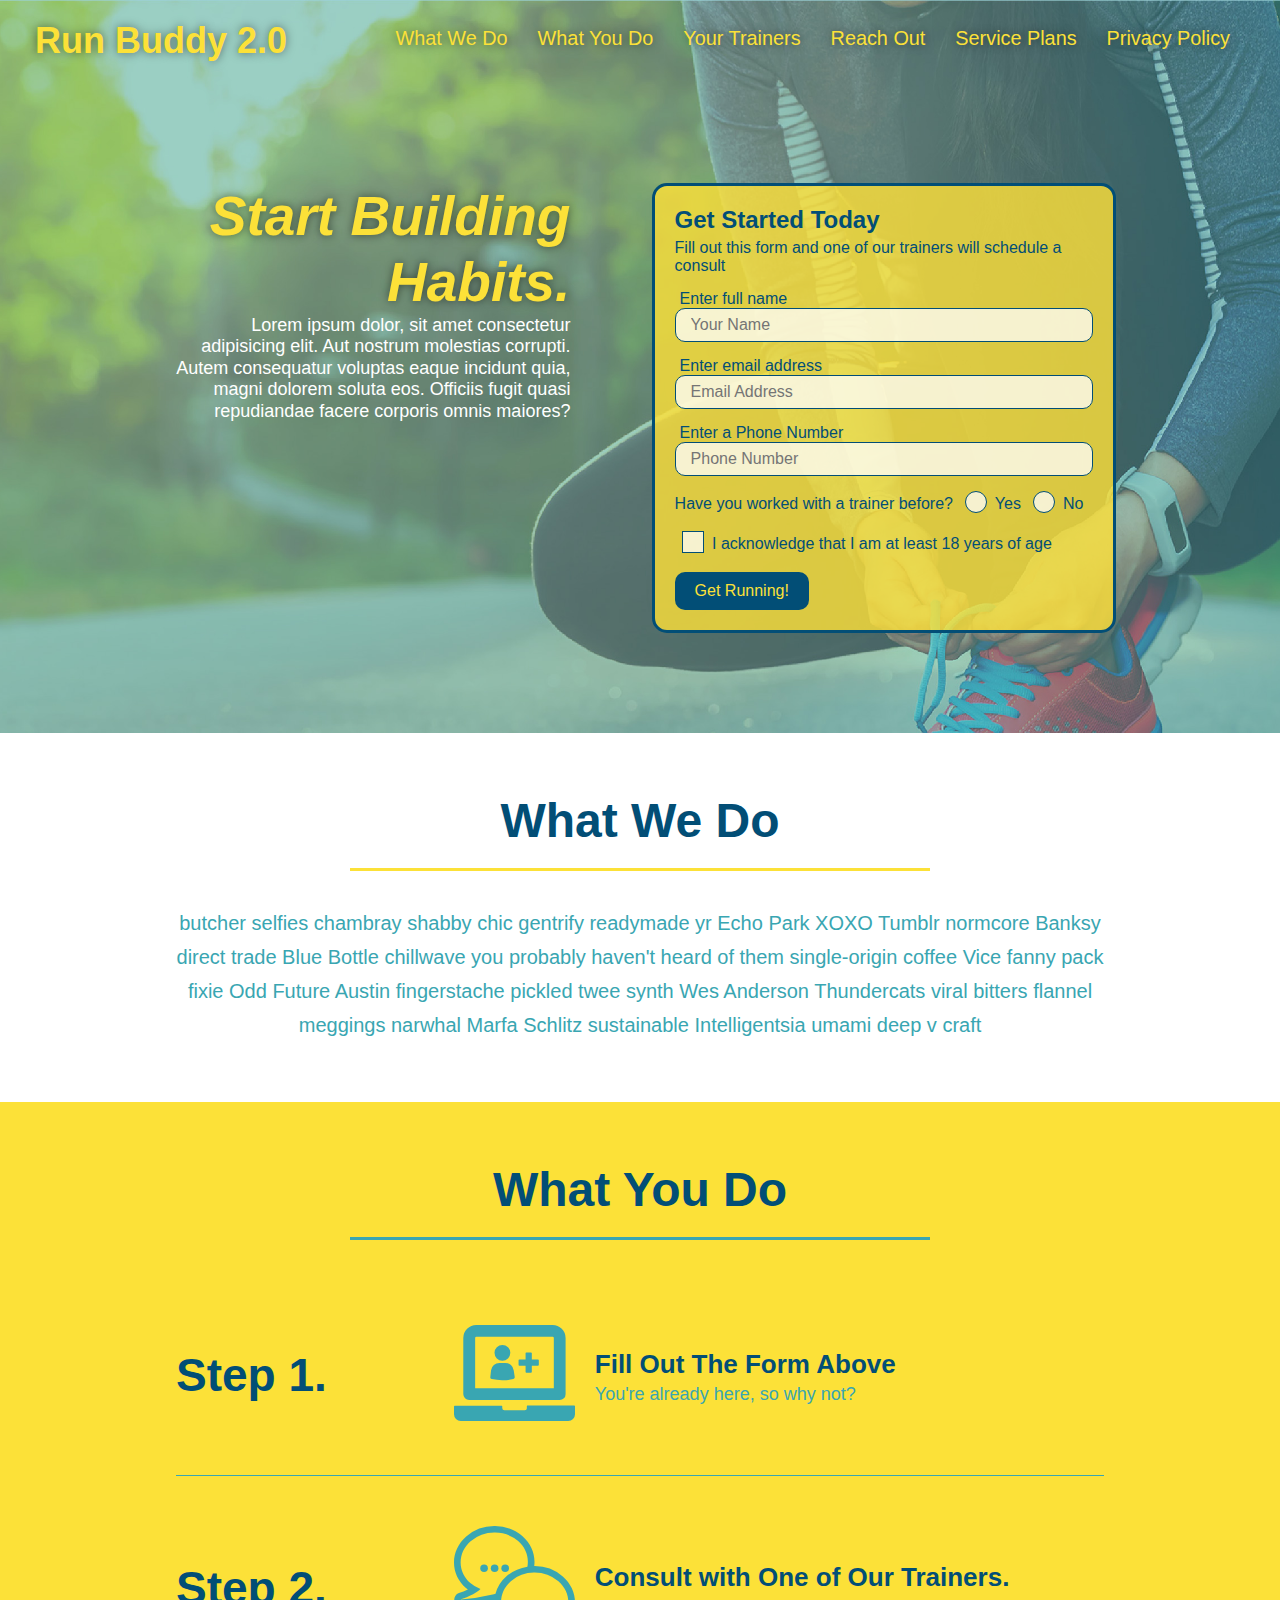
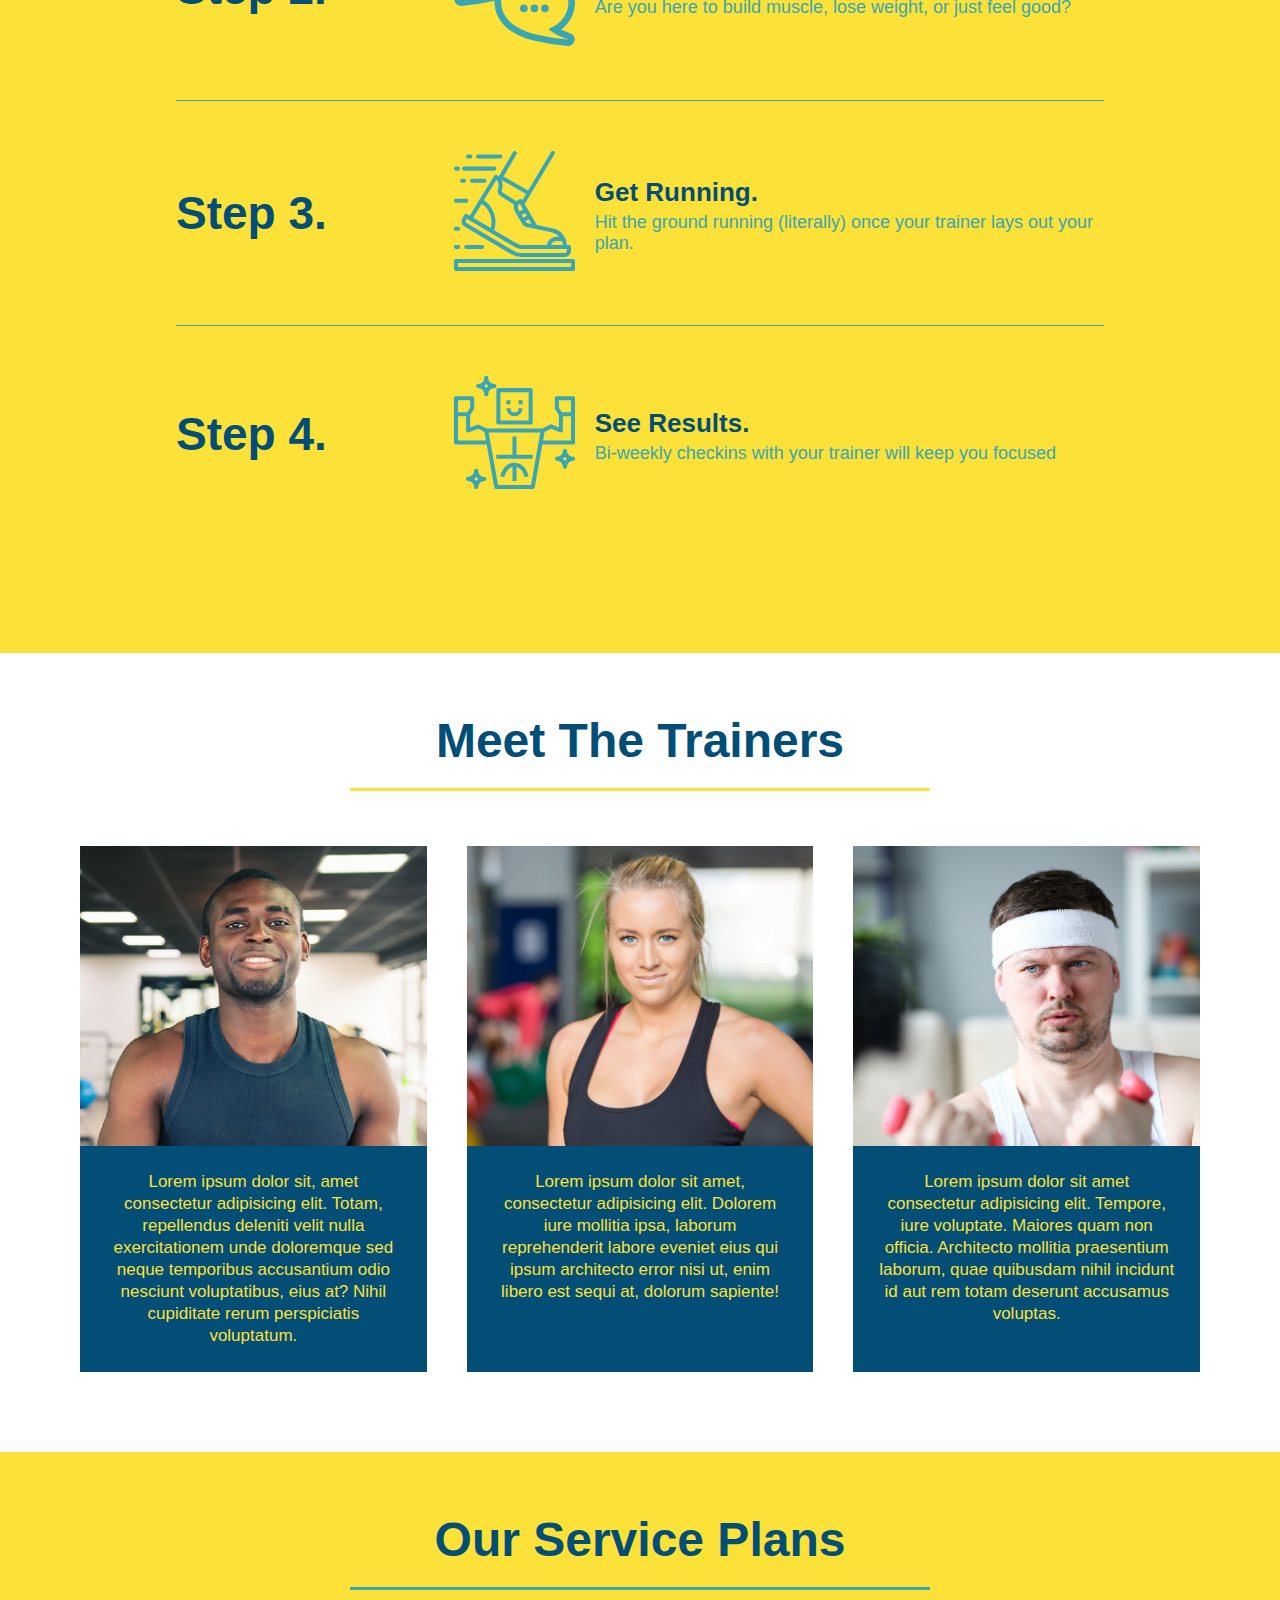
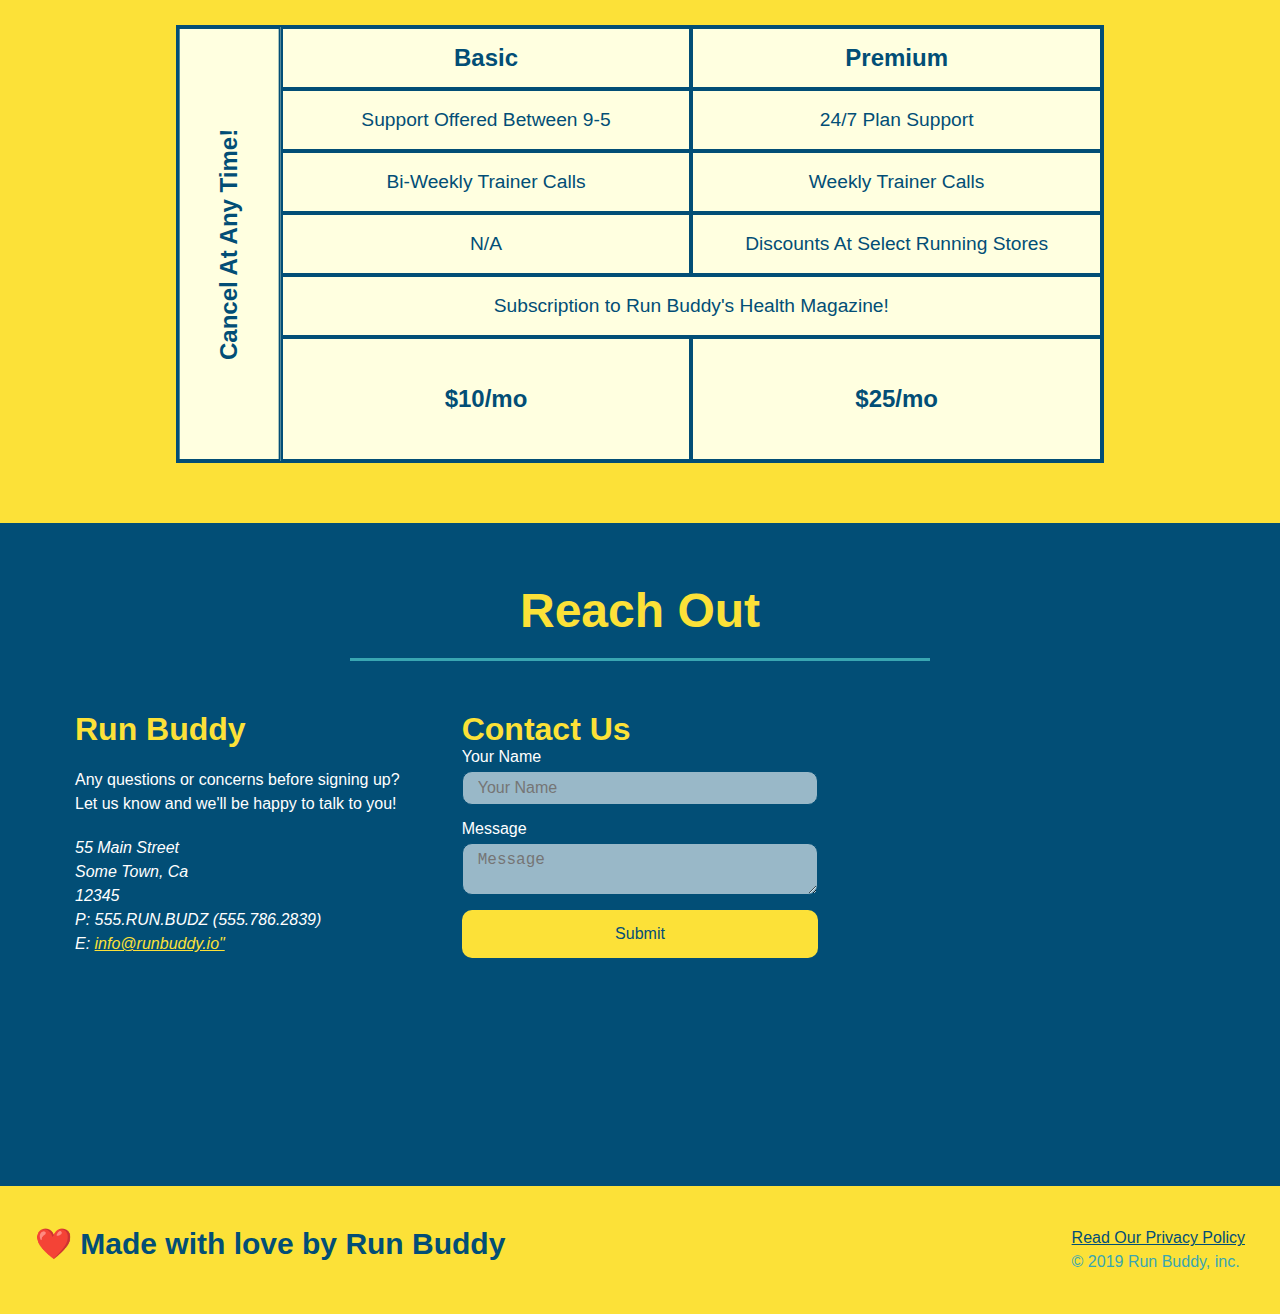
==== commit f6ea0aa8: "added animations to trainers" ====
--- a/index.html
+++ b/index.html
@@ -164,7 +164,12 @@
         </div>
         <div class="trainers">
             <article class="trainer">
-                <img src="./assets/images/trainer-1.jpg" alt="Arron Stephens in his workout clothes ready to pump iron" />
+                <div class="trainer-img trainer-1">
+                    <div>
+                        <h3 class="trainer-name">Arron Stephens</h3>
+                        <h4 class="trainer-role">Speed / Strength</h4>
+                    </div>
+                </div>
                 <div class="trainer-bio">
                     <h3 class="trainer-name">Arron Stephens</h3>
                     <h4 class="trainer-role">Speed / Strength</h4>
@@ -175,7 +180,12 @@
             </article>
 
             <article class="trainer">
-                <img src="./assets/images/trainer-2.jpg" alt="Joanna Gill cooling off after a workout" />
+                <div class="trainer-img trainer-2">
+                    <div>
+                        <h3 class="trainer-name">Joanna Gill</h3>
+                        <h4 class="trainer-role">Endurance</h4>
+                    </div>
+                </div>
                 <div class="trainer-bio">
                     <h3 class="trainer-name">Joanna Gill</h3>
                     <h4 class="trainer-role">Endurance</h4>
@@ -186,7 +196,12 @@
             </article>
 
             <article class="trainer">
-                <img src="assets/images/trainer-3.jpg" alt="Harry Smith wearing a headband and lifting comically small pink weights" />
+               <div class="trainer-img trainer-3">
+                   <div>
+                        <h3 class="trainer-name">Harry "the headband" Smith</h3>
+                        <h4 class="trainer-role">Strength</h4>
+                   </div>
+               </div>
                 <div class="trainer-bio">
                     <h3 class="trainer-name">Harry "the headband" Smith</h3>
                     <h4 class="trainer-role">Strength</h4>
--- a/assets/css/stylesheet.css
+++ b/assets/css/stylesheet.css
@@ -342,8 +342,70 @@
     justify-content: space-around;
 }
 
-.trainer img {
-    width: 100%;
+.trainer-1 {
+    background-image: url(../images/trainer-1.jpg);
+}
+
+.trainer-2 {
+    background-image: url(../images/trainer-2.jpg);
+}
+
+.trainer-3 {
+    background-image: url(../images/trainer-3.jpg);
+}
+
+.trainer-img {
+    width: 100%;
+    min-height: 300px;
+    background-size: cover;
+    display: flex;
+    padding: 15px;
+    align-items: flex-end;
+    position: relative;
+    overflow: hidden;
+}
+
+.trainer:hover .trainer-img::after {
+    opacity: 1;
+}
+
+.trainer-img::after {
+    content: "";
+    height: 100%;
+    width: 100%;
+    background: linear-gradient(rgba(252, 225, 56, 0.3), var(--secondary-color));
+    position: absolute;
+    top: 0;
+    left: 0;
+    opacity: 0;
+    transition: 0.5s;
+}
+
+.trainer-img h3 {
+    position: relative;
+    z-index: 9995;
+    font-size: 28px;
+    margin-bottom: 5px;
+    top: 200px;
+    transition: 0.6s;
+}
+
+.trainer-img h4 {
+    position: relative;
+    z-index: 9998;
+    font-size: 22px;
+    top: 200px;
+    transition: 0.6s;
+    transition-delay: .2s;
+}
+
+.trainer:hover .trainer-img h3, .trainer:hover .trainer-img h4 {
+    top: 0;
+}
+
+.trainer-img.trainer-1 {
+    display: flex;
+    padding: 15px;
 }
 
 .trainer-bio {
@@ -353,12 +415,14 @@
 
 .trainer-bio h3 {
     font-size: 28px;
+    display: none;
 }
 
 .trainer-bio h4 {
     font-weight: lighter;
     font-size: 22px;
     margin-bottom: 15px;
+    display: none;
 }
 
 .trainer-bio p {
@@ -571,6 +635,14 @@
 
     .step-text {
         flex: 100%;
+    }
+
+    .trainer-img h3, .trainer-img h4, .trainer-img::after {
+        display: none;
+    }
+
+    .trainer-bio h3, .trainer-bio h4 {
+        display: block;
     }
 
     .service-grid-container {
